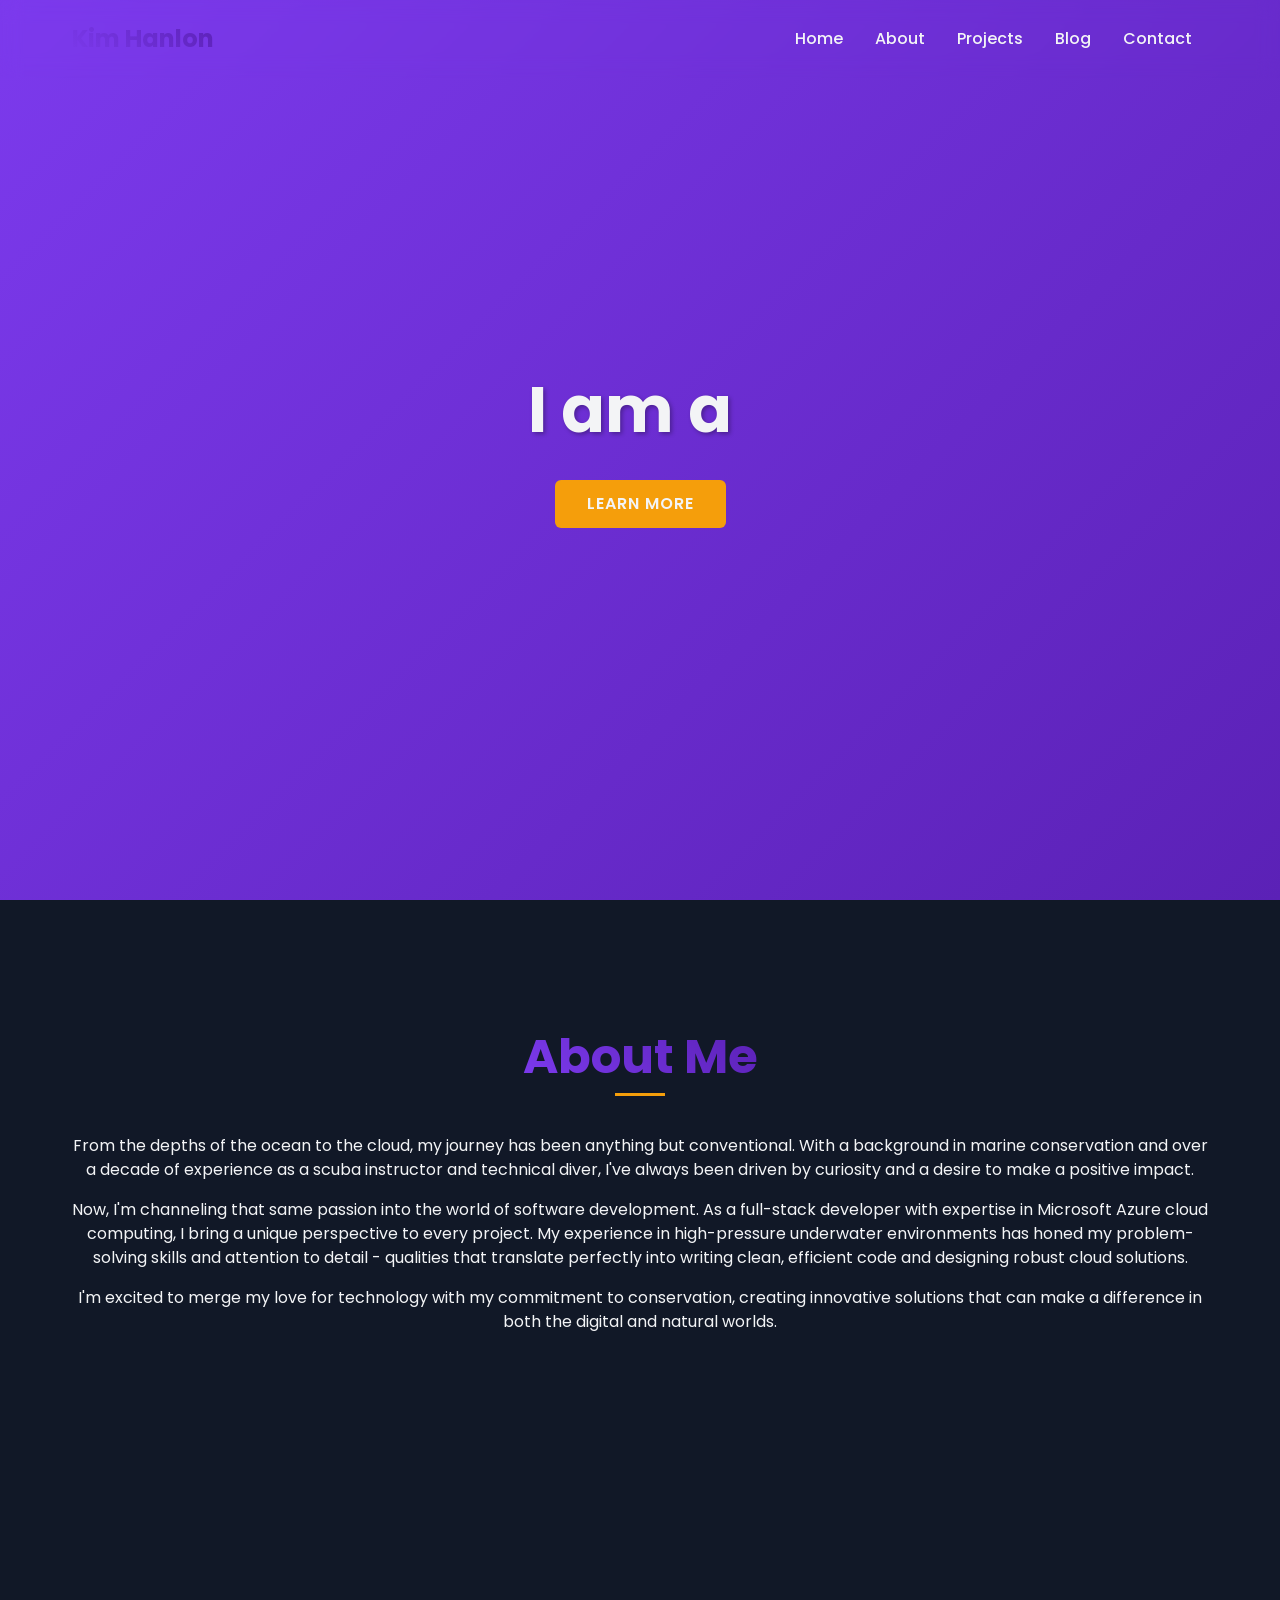
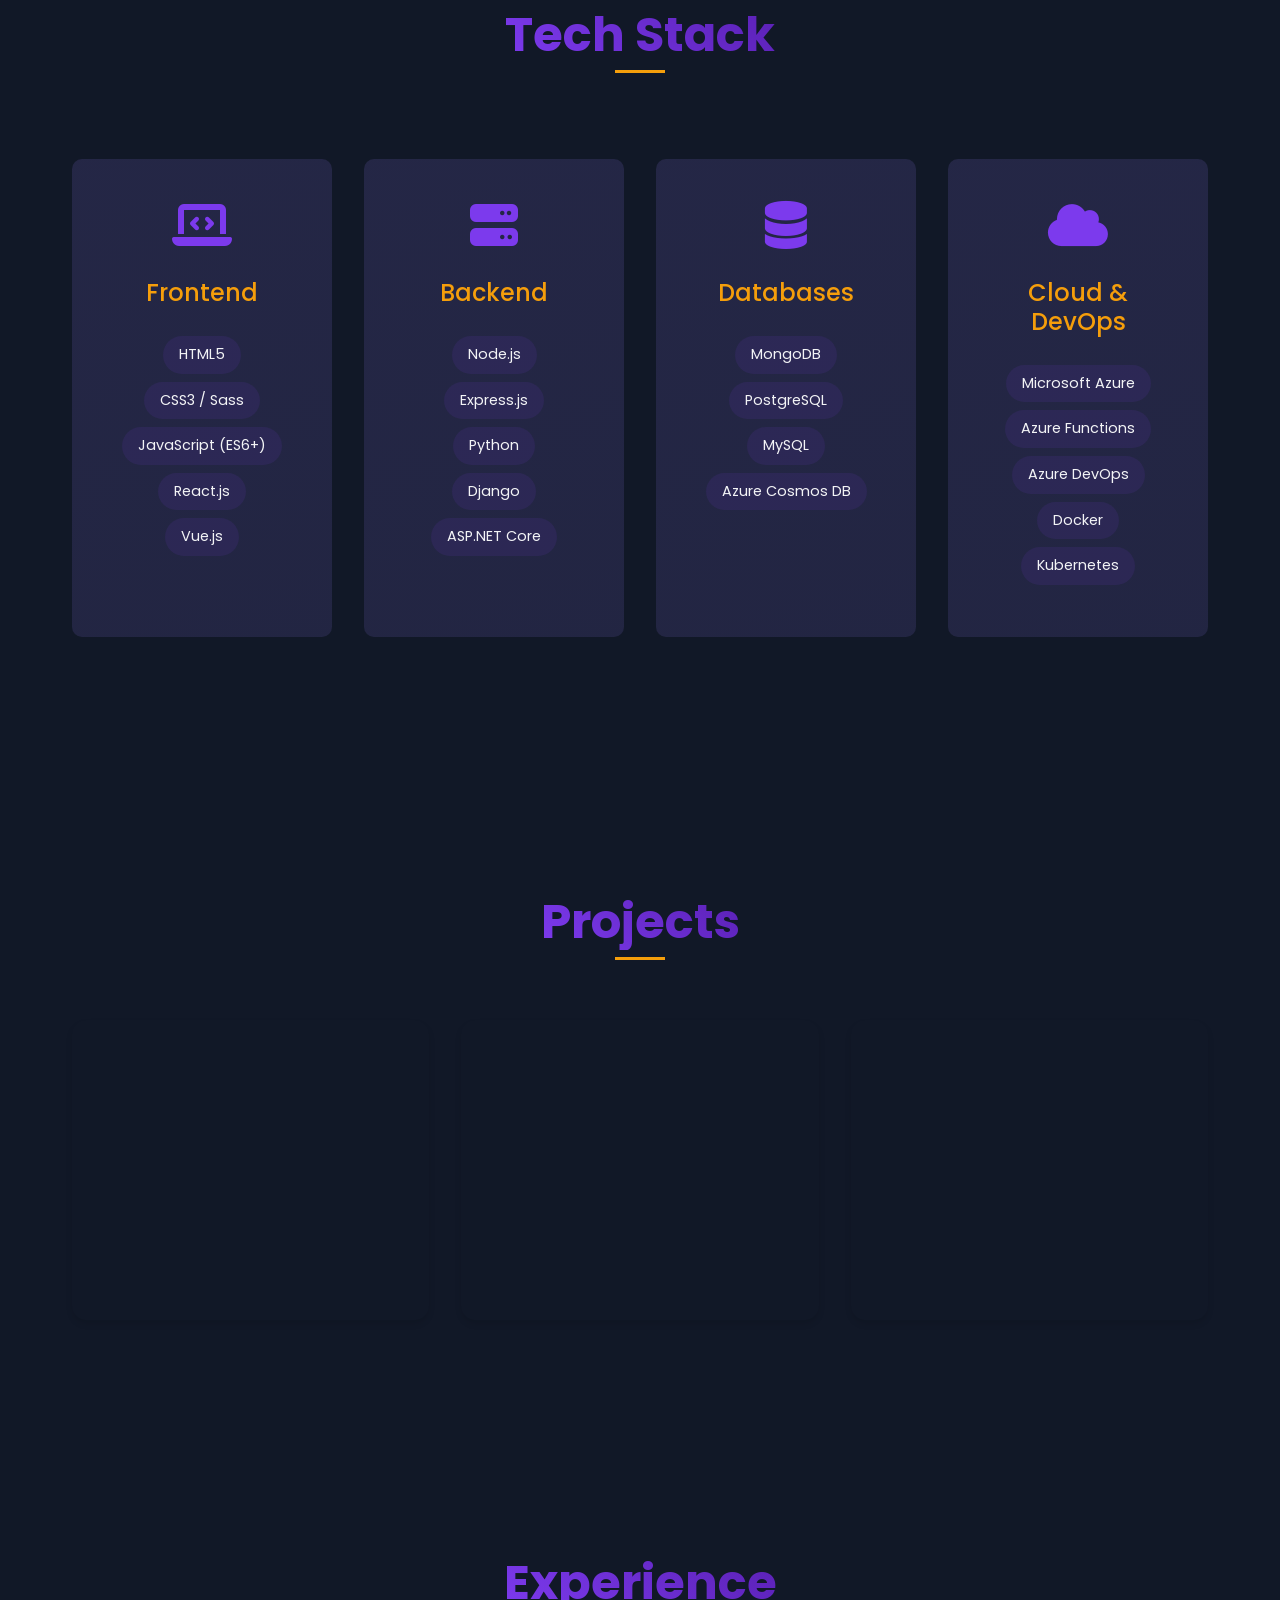
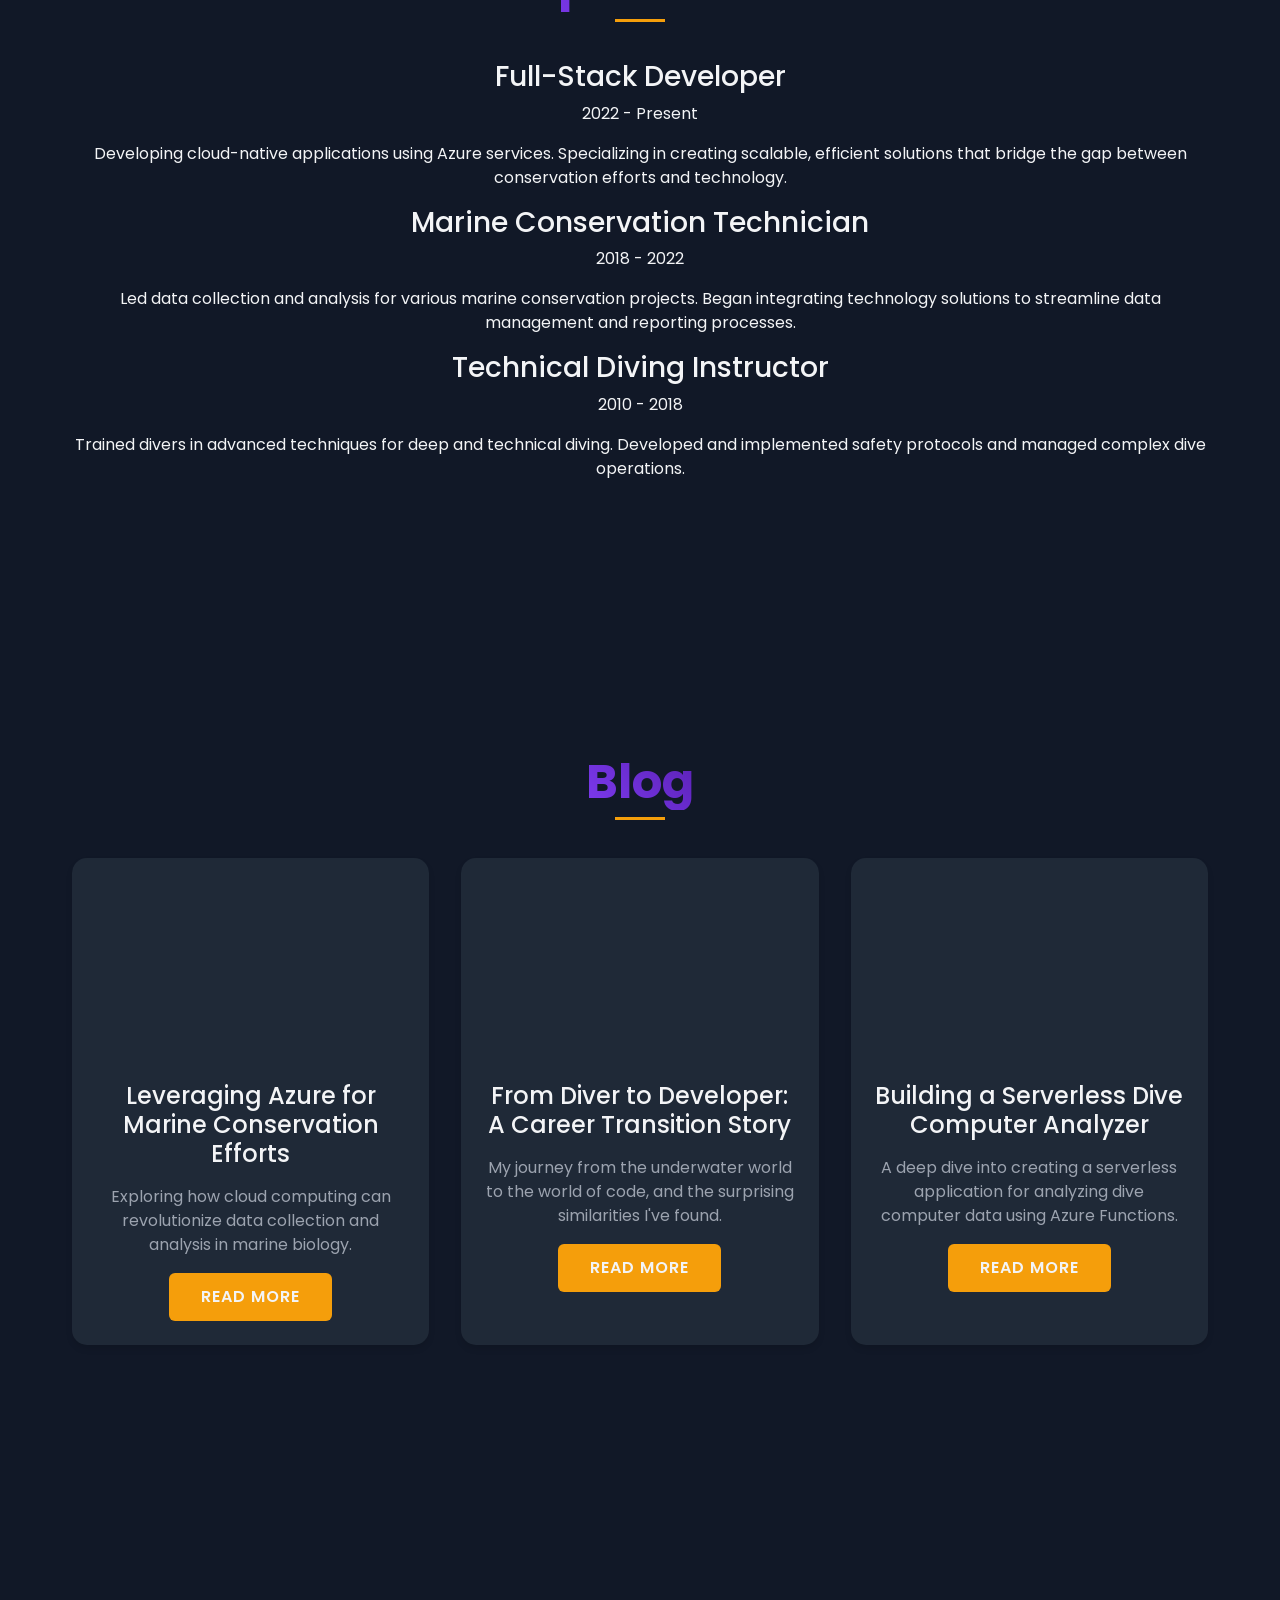
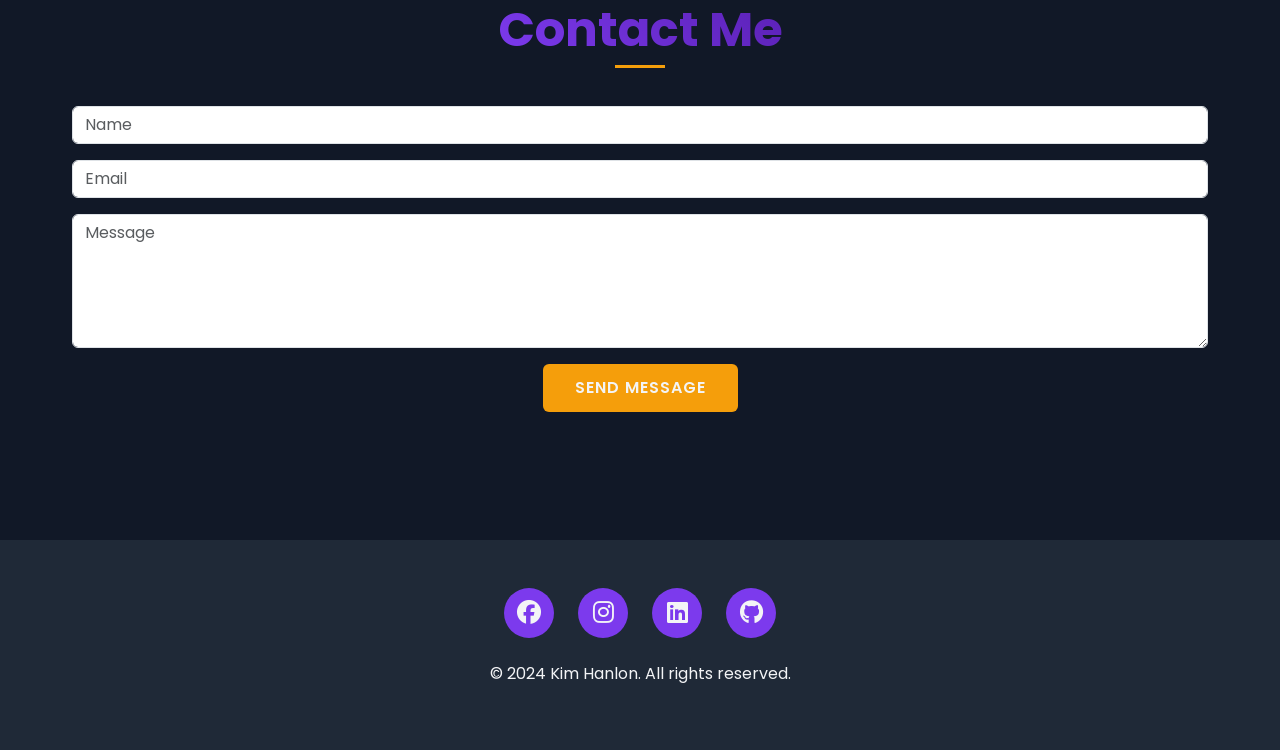
==== index.html @ 87f90a59 "Update meta tags for SEO" ====
<!DOCTYPE html>
<html lang="en">

<head>
  <meta charset="UTF-8">
  <meta name="viewport" content="width=device-width, initial-scale=1.0">
  <meta http-equiv="X-UA-Compatible" content="IE=edge">
  <meta name="description" content="Portfolio website showcasing Kim Hanlon's projects and articles">
  <meta name="keywords"
    content="portfolio, projects, scuba instructor, new ross, wexford, web design, articles, software developer, Ireland, Kim Hanlon">
  <title>Kim Hanlon - Portfolio</title>
  <link href="https://fonts.googleapis.com/css2?family=Poppins:wght@400;500;600;700&display=swap" rel="stylesheet">
  <link href="https://cdn.jsdelivr.net/npm/bootstrap@5.3.0-alpha1/dist/css/bootstrap.min.css" rel="stylesheet">
  <link rel="stylesheet" href="https://cdnjs.cloudflare.com/ajax/libs/font-awesome/6.1.1/css/all.min.css">
  <link rel="stylesheet" href="assets/css/style.css">
</head>

<body>
  <nav class="navbar navbar-expand-lg navbar-dark fixed-top">
    <div class="container">
      <a class="navbar-brand" href="#">Kim Hanlon</a>
      <button class="navbar-toggler" type="button" data-bs-toggle="collapse" data-bs-target="#navbarNav"
        aria-controls="navbarNav" aria-expanded="false" aria-label="Toggle navigation">
        <span class="navbar-toggler-icon"></span>
      </button>
      <div class="collapse navbar-collapse" id="navbarNav">
        <ul class="navbar-nav ms-auto">
          <li class="nav-item"><a class="nav-link" href="#home">Home</a></li>
          <li class="nav-item"><a class="nav-link" href="#about">About</a></li>
          <li class="nav-item"><a class="nav-link" href="#projects">Projects</a></li>
          <li class="nav-item"><a class="nav-link" href="#blog">Blog</a></li>
          <li class="nav-item"><a class="nav-link" href="#contact">Contact</a></li>
        </ul>
      </div>
    </div>
  </nav>

  <section id="home" class="hero">
    <div class="container">
      <h1>I am a <span id="rotating-text"></span></h1>
      <a href="#about" class="btn btn-primary">Learn More</a>
    </div>
  </section>

  <section id="about" class="section">
    <div class="container">
      <h2>About Me</h2>
      <p>From the depths of the ocean to the cloud, my journey has been anything but conventional. With a background in
        marine conservation and over a decade of experience as a scuba instructor and technical diver, I've always been
        driven by curiosity and a desire to make a positive impact.</p>
      <p>Now, I'm channeling that same passion into the world of software development. As a full-stack developer with
        expertise in Microsoft Azure cloud computing, I bring a unique perspective to every project. My experience in
        high-pressure underwater environments has honed my problem-solving skills and attention to detail - qualities
        that translate perfectly into writing clean, efficient code and designing robust cloud solutions.</p>
      <p>I'm excited to merge my love for technology with my commitment to conservation, creating innovative solutions
        that can make a difference in both the digital and natural worlds.</p>
    </div>
  </section>

  <section id="skills" class="section">
    <div class="container">
      <h2>Tech Stack</h2>
      <div class="skills-container">
        <div class="skill-category">
          <div class="skill-icon"><i class="fas fa-laptop-code"></i></div>
          <h3>Frontend</h3>
          <ul class="skill-list">
            <li><span class="skill-tag">HTML5</span></li>
            <li><span class="skill-tag">CSS3 / Sass</span></li>
            <li><span class="skill-tag">JavaScript (ES6+)</span></li>
            <li><span class="skill-tag">React.js</span></li>
            <li><span class="skill-tag">Vue.js</span></li>
          </ul>
        </div>
        <div class="skill-category">
          <div class="skill-icon"><i class="fas fa-server"></i></div>
          <h3>Backend</h3>
          <ul class="skill-list">
            <li><span class="skill-tag">Node.js</span></li>
            <li><span class="skill-tag">Express.js</span></li>
            <li><span class="skill-tag">Python</span></li>
            <li><span class="skill-tag">Django</span></li>
            <li><span class="skill-tag">ASP.NET Core</span></li>
          </ul>
        </div>
        <div class="skill-category">
          <div class="skill-icon"><i class="fas fa-database"></i></div>
          <h3>Databases</h3>
          <ul class="skill-list">
            <li><span class="skill-tag">MongoDB</span></li>
            <li><span class="skill-tag">PostgreSQL</span></li>
            <li><span class="skill-tag">MySQL</span></li>
            <li><span class="skill-tag">Azure Cosmos DB</span></li>
          </ul>
        </div>
        <div class="skill-category">
          <div class="skill-icon"><i class="fas fa-cloud"></i></div>
          <h3>Cloud & DevOps</h3>
          <ul class="skill-list">
            <li><span class="skill-tag">Microsoft Azure</span></li>
            <li><span class="skill-tag">Azure Functions</span></li>
            <li><span class="skill-tag">Azure DevOps</span></li>
            <li><span class="skill-tag">Docker</span></li>
            <li><span class="skill-tag">Kubernetes</span></li>
          </ul>
        </div>
      </div>
    </div>
  </section>

  <section id="projects" class="section">
    <div class="container">
      <h2>Projects</h2>
      <div class="project-grid">
        <div class="project-card">
          <div class="project-image" style="background-image: url('marine-data-tracker.jpg');">
            <div class="project-overlay">
              <h3>Marine Data Tracker</h3>
              <p>A full-stack application for tracking marine biodiversity data, built with React, Node.js, and Azure
                services.</p>
              <a href="#" class="btn btn-primary">Learn More</a>
            </div>
          </div>
        </div>
        <div class="project-card">
          <div class="project-image" style="background-image: url('dive-log-app.jpg');">
            <div class="project-overlay">
              <h3>Cloud-Based Dive Log</h3>
              <p>A mobile-responsive web app for divers to log and analyze their dives, using Vue.js and Azure
                Functions.</p>
              <a href="#" class="btn btn-primary">Learn More</a>
            </div>
          </div>
        </div>
        <div class="project-card">
          <div class="project-image" style="background-image: url('conservation-platform.jpg');">
            <div class="project-overlay">
              <h3>Conservation Crowdfunding Platform</h3>
              <p>A secure platform for funding marine conservation projects, built with ASP.NET Core and Azure Cosmos
                DB.</p>
              <a href="#" class="btn btn-primary">Learn More</a>
            </div>
          </div>
        </div>
      </div>
    </div>
  </section>
  <section id="experience" class="section">
    <div class="container">
      <h2>Experience</h2>
      <div class="timeline">
        <div class="timeline-item">
          <div class="timeline-content">
            <h3>Full-Stack Developer</h3>
            <p class="date">2022 - Present</p>
            <p>Developing cloud-native applications using Azure services. Specializing in creating scalable, efficient
              solutions that bridge the gap between conservation efforts and technology.</p>
          </div>
        </div>
        <div class="timeline-item">
          <div class="timeline-content">
            <h3>Marine Conservation Technician</h3>
            <p class="date">2018 - 2022</p>
            <p>Led data collection and analysis for various marine conservation projects. Began integrating technology
              solutions to streamline data management and reporting processes.</p>
          </div>
        </div>
        <div class="timeline-item">
          <div class="timeline-content">
            <h3>Technical Diving Instructor</h3>
            <p class="date">2010 - 2018</p>
            <p>Trained divers in advanced techniques for deep and technical diving. Developed and implemented safety
              protocols and managed complex dive operations.</p>
          </div>
        </div>
      </div>
    </div>
  </section>

  <section id="blog" class="section">
    <div class="container">
      <h2>Blog</h2>
      <div class="blog-grid">
        <div class="blog-card">
          <div class="blog-image" style="background-image: url('azure-for-conservation.jpg');"></div>
          <div class="blog-content">
            <h3>Leveraging Azure for Marine Conservation Efforts</h3>
            <p>Exploring how cloud computing can revolutionize data collection and analysis in marine biology.</p>
            <a href="#" class="btn btn-primary">Read More</a>
          </div>
        </div>
        <div class="blog-card">
          <div class="blog-image" style="background-image: url('from-diver-to-developer.jpg');"></div>
          <div class="blog-content">
            <h3>From Diver to Developer: A Career Transition Story</h3>
            <p>My journey from the underwater world to the world of code, and the surprising similarities I've found.
            </p>
            <a href="#" class="btn btn-primary">Read More</a>
          </div>
        </div>
        <div class="blog-card">
          <div class="blog-image" style="background-image: url('serverless-dive-computers.jpg');"></div>
          <div class="blog-content">
            <h3>Building a Serverless Dive Computer Analyzer</h3>
            <p>A deep dive into creating a serverless application for analyzing dive computer data using Azure
              Functions.</p>
            <a href="#" class="btn btn-primary">Read More</a>
          </div>
        </div>
      </div>
    </div>
  </section>

  <section id="contact" class="section">
    <div class="container">
      <h2>Contact Me</h2>
      <form>
        <div class="mb-3">
          <input type="text" class="form-control" placeholder="Name" required>
        </div>
        <div class="mb-3">
          <input type="email" class="form-control" placeholder="Email" required>
        </div>
        <div class="mb-3">
          <textarea class="form-control" rows="5" placeholder="Message" required></textarea>
        </div>
        <button type="submit" class="btn btn-primary">Send Message</button>
      </form>
    </div>
  </section>

  <footer>
    <div class="container">
      <div class="social-icons">
        <a href="https://www.facebook.com/blogdivein/" class="social-icon"><i class="fab fa-facebook"></i></a>
        <a href="https://www.instagram.com/kimatronzyborg" class="social-icon"><i class="fab fa-instagram"></i></a>
        <a href="https://www.linkedin.com/in/kimhanlon291354" class="social-icon"><i class="fab fa-linkedin"></i></a>
        <a href="https://github.com/kimatron" class="social-icon"><i class="fab fa-github"></i></a>
      </div>
      <p>&copy; 2024 Kim Hanlon. All rights reserved.</p>
    </div>
  </footer>

  <script src="https://cdn.jsdelivr.net/npm/bootstrap@5.3.0-alpha1/dist/js/bootstrap.bundle.min.js"></script>
  <script src="assets/js/main.js"></script>
</body>

</html>
---- assets/css/style.css ----
:root {
  --primary-color: #7c3aed;
  --secondary-color: #5b21b6;
  --accent-color: #f59e0b;
  --background-color: #111827;
  --text-color: #f3f4f6;
  --navbar-bg: rgba(17, 24, 39, 0.9);
}

body {
  font-family: 'Poppins', sans-serif;
  background-color: var(--background-color);
  color: var(--text-color);
}

.container {
  max-width: 1200px;
  margin: 0 auto;
  padding: 0 2rem;
}

/* Improved Navbar */
.navbar {
  background-color: var(--navbar-bg);
  backdrop-filter: blur(10px);
  padding: 1rem 0;
  transition: all 0.3s ease;
}

.navbar-brand {
  font-size: 1.5rem;
  font-weight: 700;
  background: linear-gradient(45deg, var(--primary-color), var(--secondary-color));
  -webkit-background-clip: text;
  -webkit-text-fill-color: transparent;
  transition: transform 0.3s ease;
}

.navbar-brand:hover {
  transform: scale(1.05);
}

.nav-link {
  position: relative;
  color: var(--text-color) !important;
  font-weight: 500;
  margin: 0 0.5rem;
  transition: color 0.3s ease;
}

.nav-link::after {
  content: '';
  position: absolute;
  width: 0;
  height: 2px;
  bottom: -5px;
  left: 0;
  background-color: var(--primary-color);
  transition: width 0.3s ease;
}

.nav-link:hover::after {
  width: 100%;
}

.nav-link:hover {
  color: var(--primary-color) !important;
}

/* Hero Section */
.hero {
  height: 100vh;
  display: flex;
  align-items: center;
  justify-content: center;
  text-align: center;
  background: linear-gradient(135deg, var(--primary-color), var(--secondary-color));
  position: relative;
  overflow: hidden;
}

.hero::before {
  content: '';
  position: absolute;
  top: 0;
  left: 0;
  right: 0;
  bottom: 0;
  background: url('path/to/texture.png');
  opacity: 0.1;
  animation: backgroundScroll 20s linear infinite;
}

@keyframes backgroundScroll {
  from {
    background-position: 0 0;
  }

  to {
    background-position: 100% 100%;
  }
}

.hero h1 {
  font-size: 4rem;
  font-weight: 700;
  margin-bottom: 2rem;
  color: var(--text-color);
  text-shadow: 2px 2px 4px rgba(0, 0, 0, 0.3);
}

#rotating-text {
  font-weight: 700;
  background: linear-gradient(45deg, var(--accent-color), #4ecdc4);
  -webkit-background-clip: text;
  -webkit-text-fill-color: transparent;
  padding: 0 10px;
  position: relative;
}

/* Sections */
.section {
  padding: 8rem 0;
  text-align: center;
}

h2 {
  font-size: 3rem;
  font-weight: 700;
  margin-bottom: 3rem;
  background: linear-gradient(45deg, var(--primary-color), var(--secondary-color));
  -webkit-background-clip: text;
  -webkit-text-fill-color: transparent;
  position: relative;
  display: inline-block;
}

h2::after {
  content: '';
  position: absolute;
  left: 50%;
  bottom: -10px;
  width: 50px;
  height: 3px;
  background-color: var(--accent-color);
  transform: translateX(-50%);
  transition: width 0.3s ease;
}

h2:hover::after {
  width: 100px;
}

.skills-container {
  display: grid;
  grid-template-columns: repeat(auto-fit, minmax(250px, 1fr));
  gap: 2rem;
  margin-top: 3rem;
}

.skill-category {
  background-color: rgba(31, 41, 55, 0.8);
  border-radius: 10px;
  padding: 2rem;
  text-align: center;
  transition: transform 0.3s ease, box-shadow 0.3s ease;
  position: relative;
  overflow: hidden;
}

.skill-category::before {
  content: '';
  position: absolute;
  top: -50%;
  left: -50%;
  width: 200%;
  height: 200%;
  background: linear-gradient(to bottom right,
      rgba(124, 58, 237, 0.1),
      rgba(91, 33, 182, 0.1));
  transform: rotate(45deg);
  z-index: 0;
}

.skill-category:hover {
  transform: translateY(-10px);
  box-shadow: 0 10px 20px rgba(0, 0, 0, 0.2);
}

.skill-icon {
  font-size: 3rem;
  margin-bottom: 1rem;
  color: var(--primary-color);
  position: relative;
  z-index: 1;
}

.skill-category h3 {
  font-size: 1.5rem;
  margin-bottom: 1.5rem;
  color: var(--accent-color);
  position: relative;
  z-index: 1;
}

.skill-list {
  list-style-type: none;
  padding: 0;
  position: relative;
  z-index: 1;
}

.skill-tag {
  display: inline-block;
  background-color: rgba(124, 58, 237, 0.1);
  color: var(--text-color);
  padding: 0.5rem 1rem;
  border-radius: 20px;
  margin: 0.25rem;
  font-size: 0.9rem;
  transition: background-color 0.3s ease, transform 0.3s ease;
}

.skill-tag:hover {
  background-color: rgba(124, 58, 237, 0.3);
  transform: scale(1.05);
}

@media (max-width: 768px) {
  .skills-container {
    grid-template-columns: 1fr;
  }
}

/* Project Grid */
.project-grid {
  display: grid;
  grid-template-columns: repeat(auto-fit, minmax(300px, 1fr));
  gap: 2rem;
}

.project-card {
  position: relative;
  border-radius: 15px;
  overflow: hidden;
  box-shadow: 0 4px 6px rgba(0, 0, 0, 0.1);
  transition: all 0.3s ease;
}

.project-card:hover {
  transform: translateY(-10px);
  box-shadow: 0 10px 20px rgba(0, 0, 0, 0.2);
}

.project-image {
  height: 300px;
  background-size: cover;
  background-position: center;
  transition: transform 0.3s ease;
}

.project-card:hover .project-image {
  transform: scale(1.1);
}

.project-overlay {
  position: absolute;
  top: 0;
  left: 0;
  right: 0;
  bottom: 0;
  background: rgba(0, 0, 0, 0.8);
  display: flex;
  flex-direction: column;
  justify-content: center;
  align-items: center;
  opacity: 0;
  transition: opacity 0.3s ease;
}

.project-card:hover .project-overlay {
  opacity: 1;
}

.project-overlay h3 {
  color: var(--text-color);
  font-size: 1.5rem;
  margin-bottom: 1rem;
}

.project-overlay p {
  color: var(--text-color);
  margin-bottom: 1rem;
}

/* Blog Grid */
.blog-grid {
  display: grid;
  grid-template-columns: repeat(auto-fit, minmax(300px, 1fr));
  gap: 2rem;
}

.blog-card {
  background-color: #1f2937;
  border-radius: 15px;
  overflow: hidden;
  transition: all 0.3s ease;
  box-shadow: 0 4px 6px rgba(0, 0, 0, 0.1);
}

.blog-card:hover {
  transform: translateY(-10px);
  box-shadow: 0 10px 20px rgba(0, 0, 0, 0.2);
}

.blog-image {
  height: 200px;
  background-size: cover;
  background-position: center;
  transition: transform 0.3s ease;
}

.blog-card:hover .blog-image {
  transform: scale(1.1);
}

.blog-content {
  padding: 1.5rem;
}

.blog-content h3 {
  font-size: 1.5rem;
  margin-bottom: 1rem;
}

.blog-content p {
  margin-bottom: 1rem;
  color: #9ca3af;
}

/* Button styles */
.btn-primary {
  background-color: var(--accent-color);
  color: var(--text-color);
  border: none;
  padding: 0.75rem 2rem;
  font-size: 1rem;
  font-weight: 600;
  text-transform: uppercase;
  letter-spacing: 1px;
  transition: all 0.3s ease;
  position: relative;
  overflow: hidden;
  z-index: 1;
}

.btn-primary::before {
  content: '';
  position: absolute;
  top: 0;
  left: 0;
  width: 0;
  height: 100%;
  background-color: var(--primary-color);
  transition: all 0.3s ease;
  z-index: -1;
}

.btn-primary:hover {
  color: var(--text-color);
}

.btn-primary:hover::before {
  width: 100%;
}


/* Footer */
footer {
  background-color: #1f2937;
  padding: 3rem 0;
  text-align: center;
}

.social-icons {
  margin-bottom: 1.5rem;
}

.social-icon {
  display: inline-block;
  width: 50px;
  height: 50px;
  line-height: 50px;
  font-size: 24px;
  color: var(--text-color);
  background-color: var(--primary-color);
  border-radius: 50%;
  margin: 0 10px;
  transition: all 0.3s ease;
}

.social-icon:hover {
  transform: translateY(-5px) rotate(360deg);
  background-color: var(--secondary-color);
  box-shadow: 0 5px 15px rgba(0, 0, 0, 0.3);
}

@media (max-width: 768px) {
  .hero h1 {
    font-size: 2.5rem;
  }

  h2 {
    font-size: 2.5rem;
  }
}
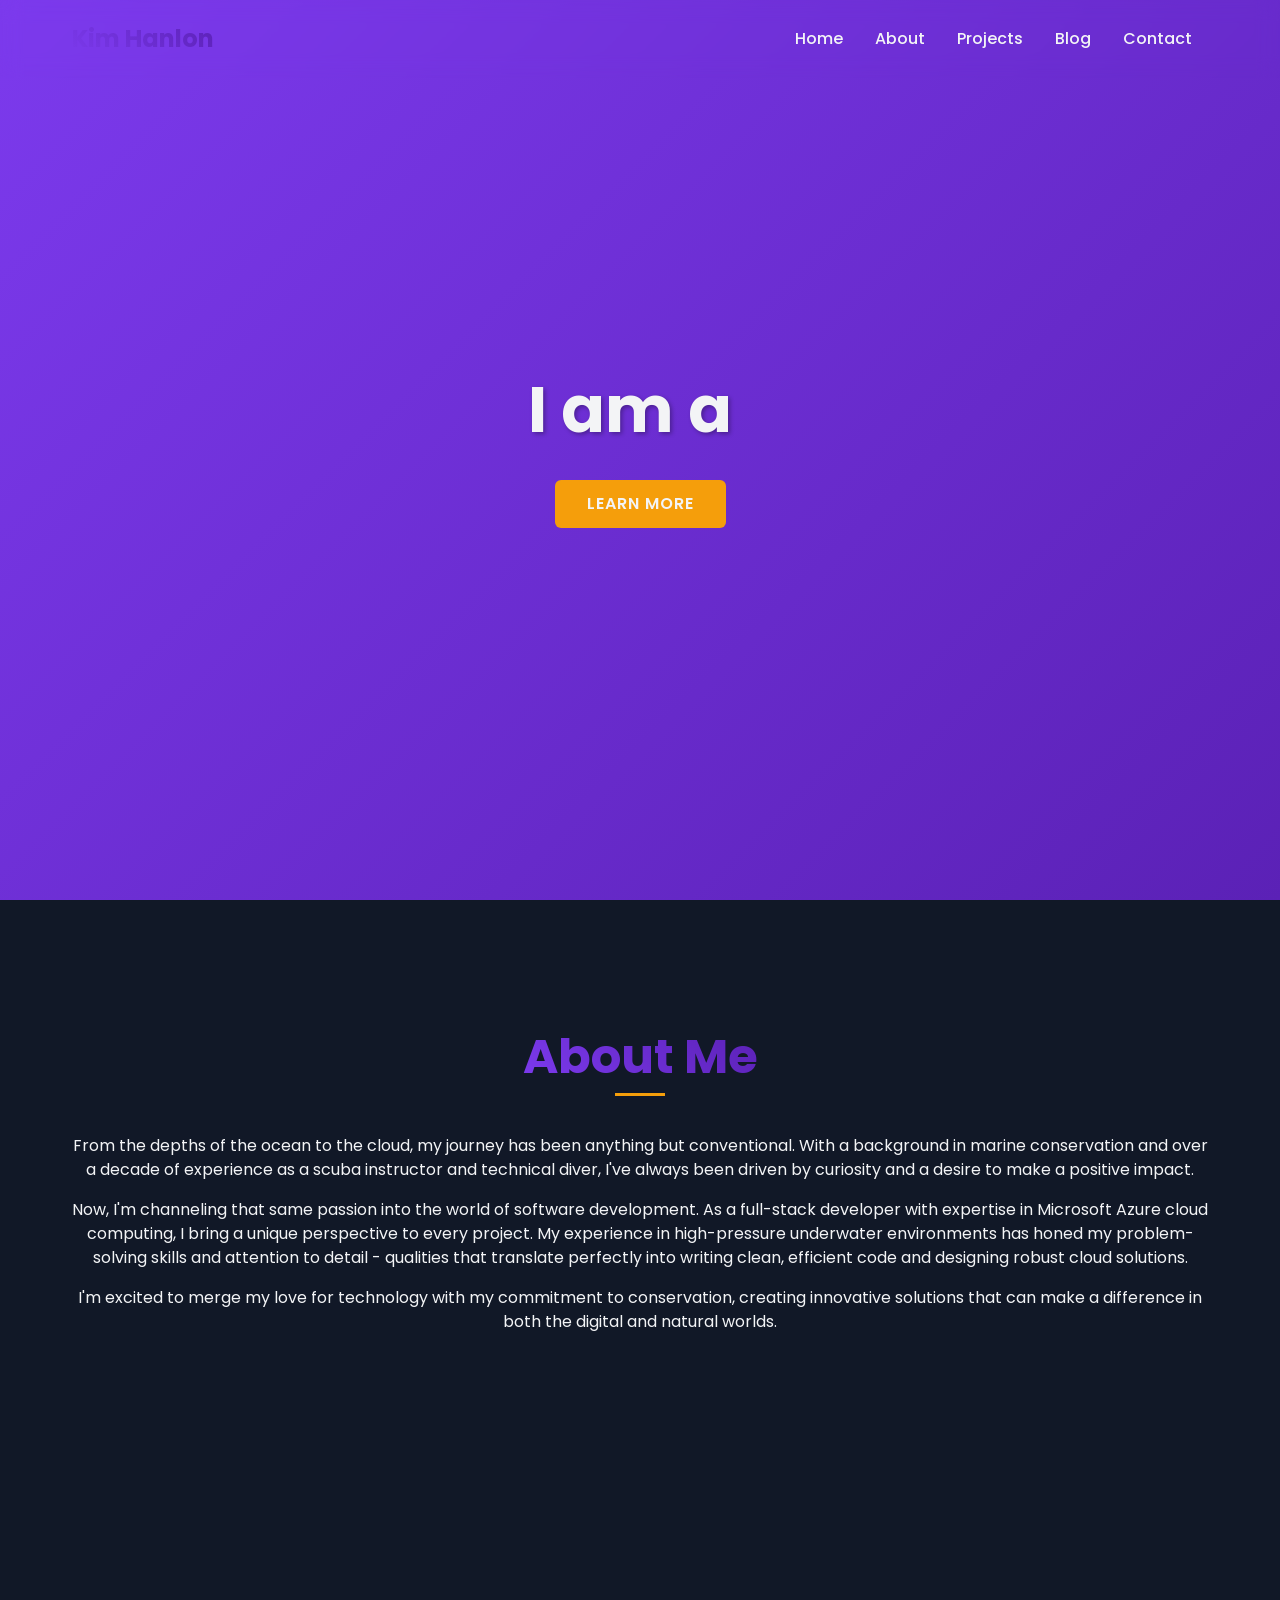
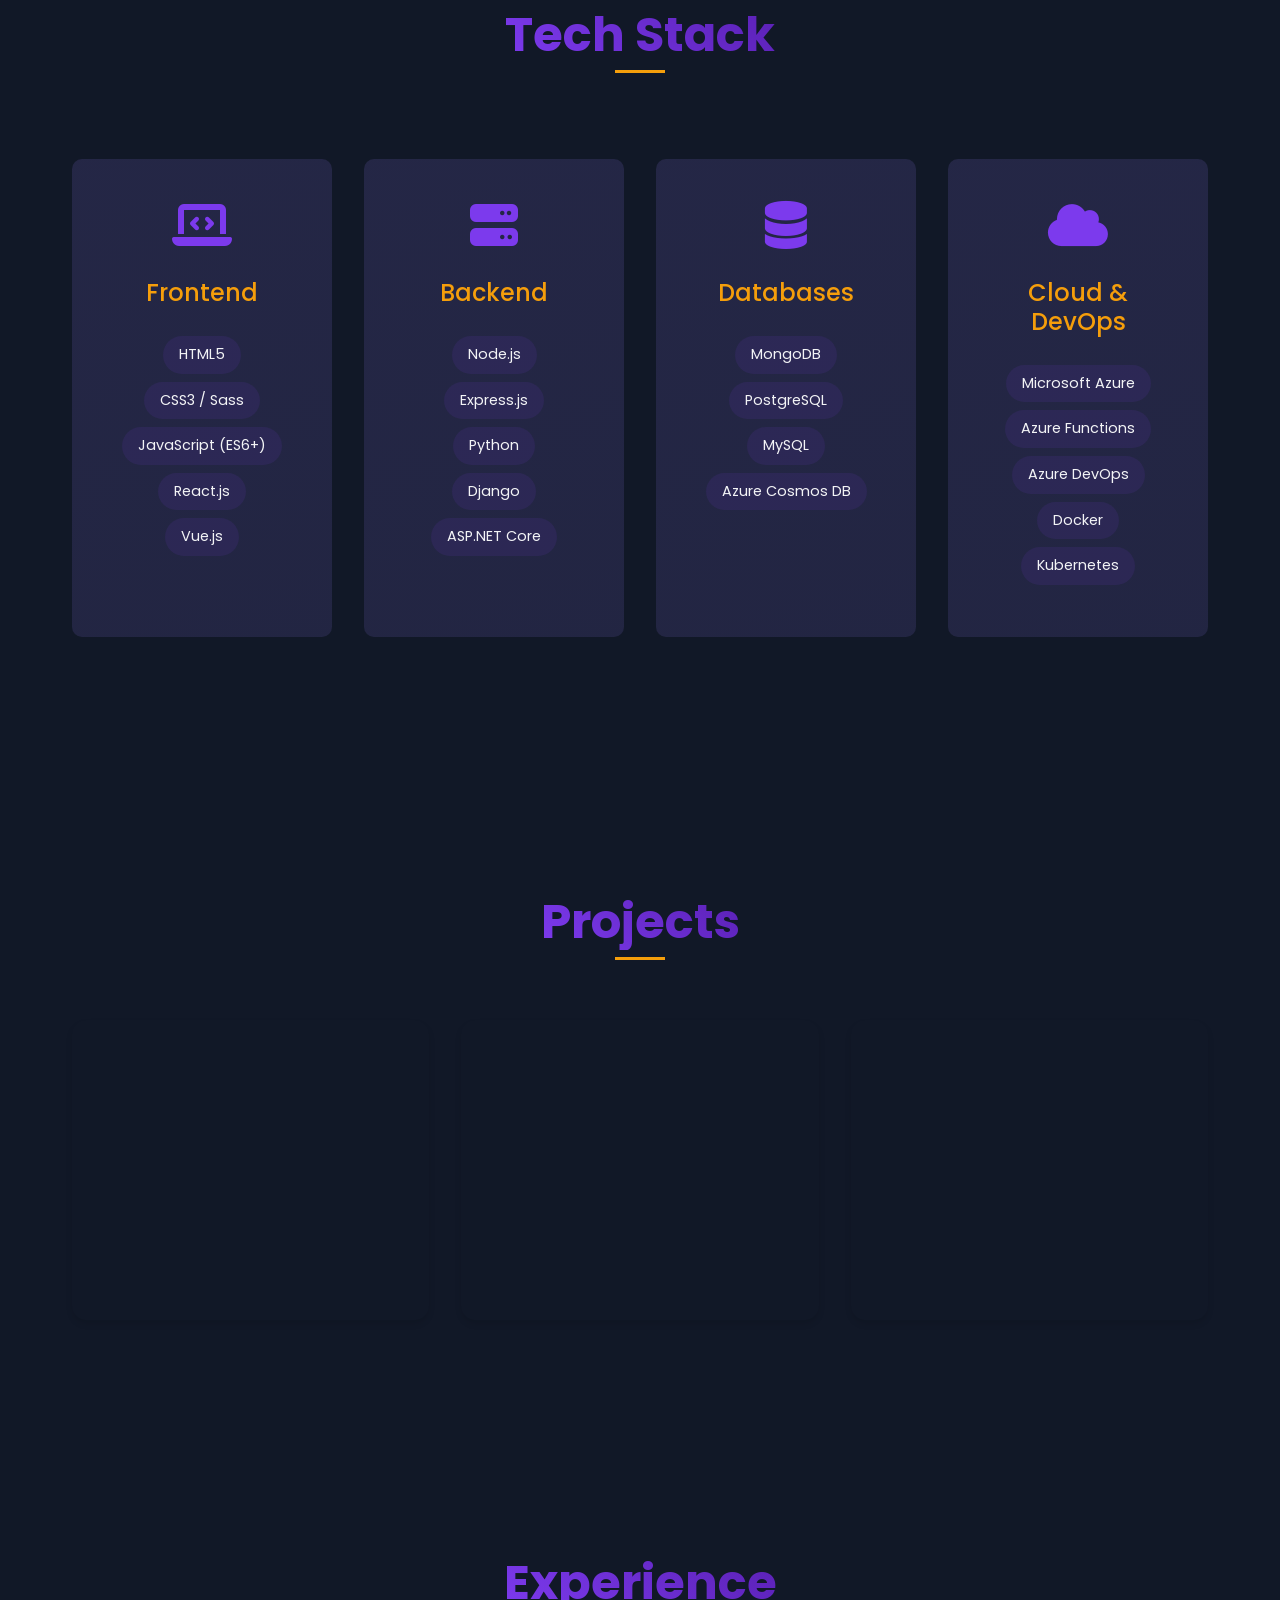
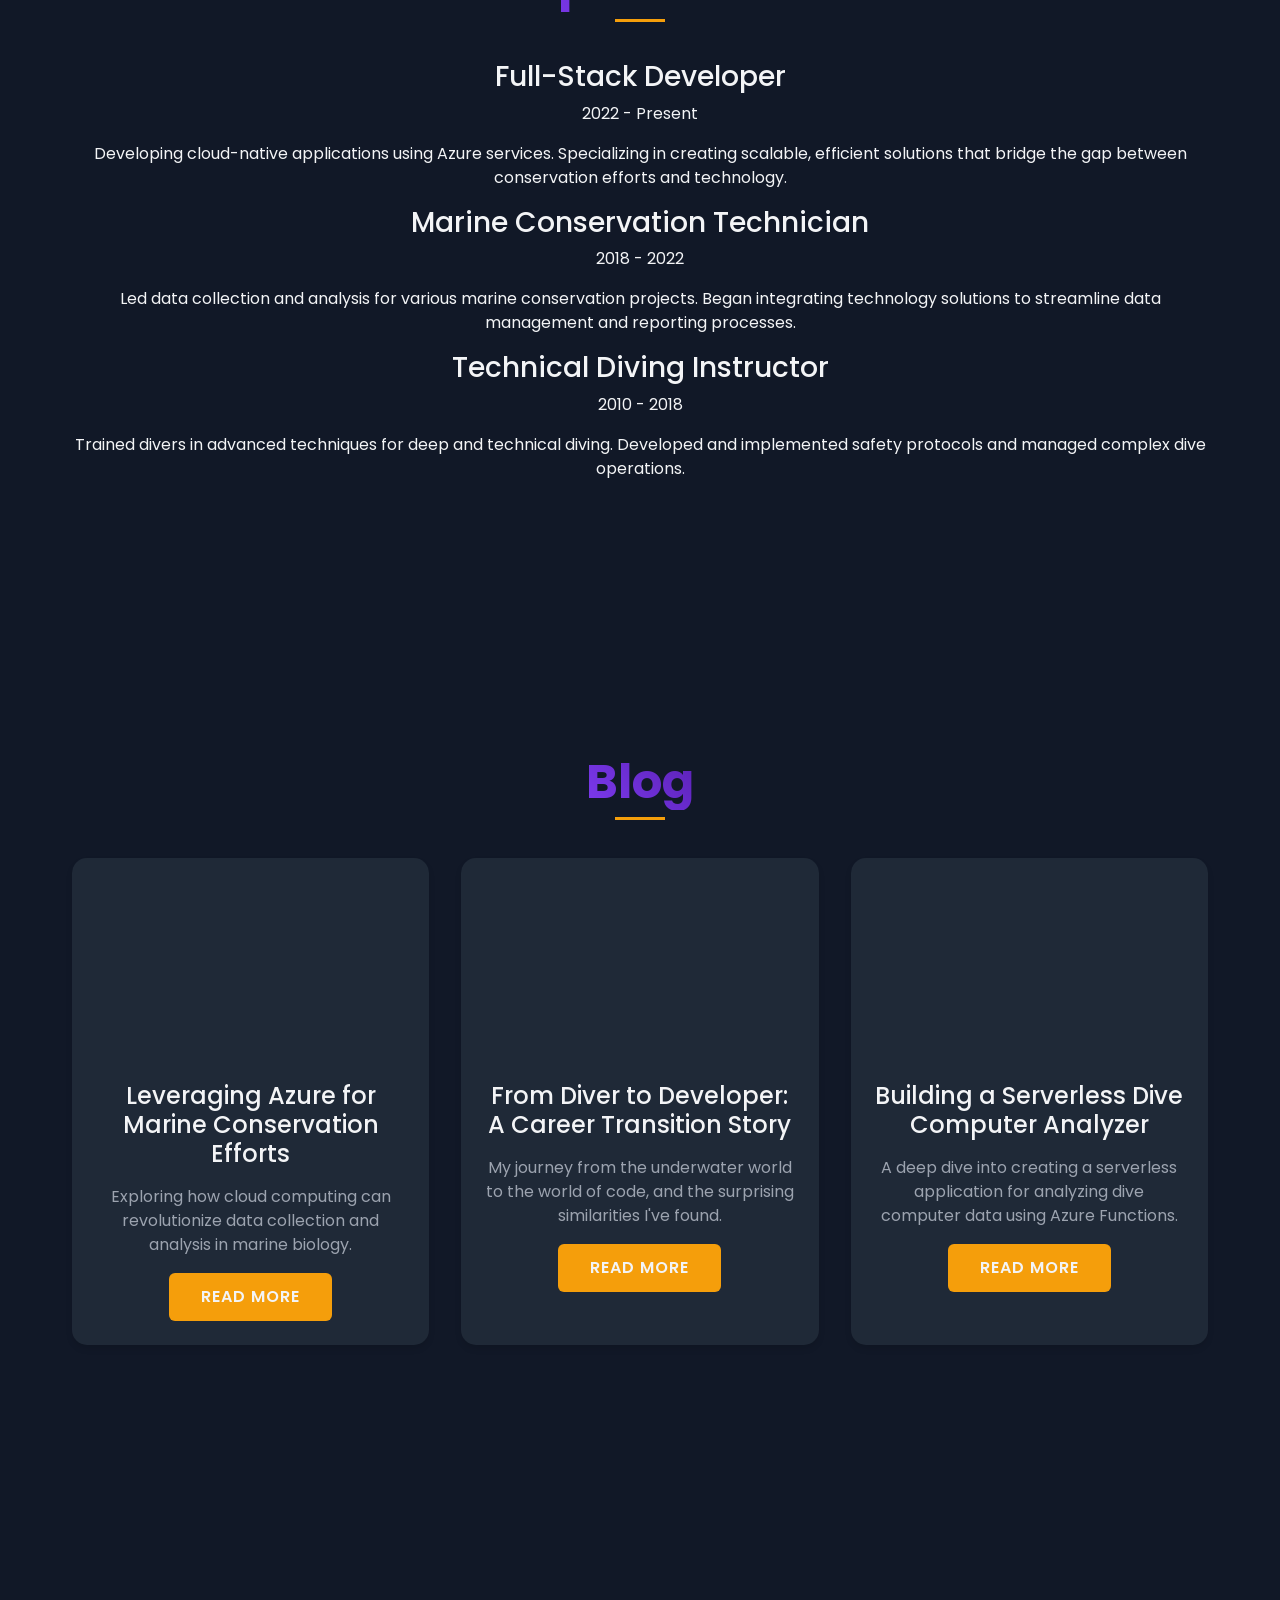
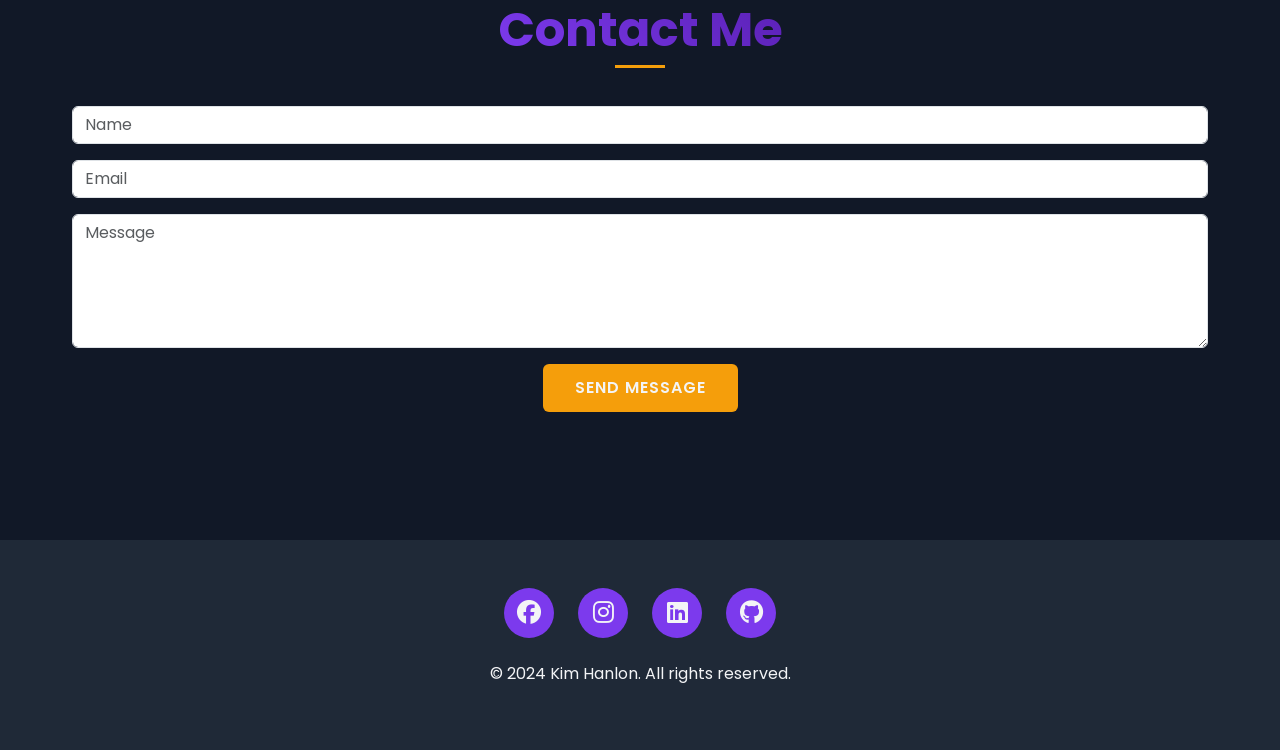
==== commit aa517d1b: "Add custom cursor to site :lipstick:" ====
--- a/index.html
+++ b/index.html
@@ -16,6 +16,7 @@
 </head>
 
 <body>
+  <div class="cursor"></div>
   <nav class="navbar navbar-expand-lg navbar-dark fixed-top">
     <div class="container">
       <a class="navbar-brand" href="#">Kim Hanlon</a>
--- a/assets/css/style.css
+++ b/assets/css/style.css
@@ -17,6 +17,24 @@
   max-width: 1200px;
   margin: 0 auto;
   padding: 0 2rem;
+}
+
+.cursor {
+  width: 20px;
+  height: 20px;
+  border: 2px solid var(--primary-color);
+  border-radius: 50%;
+  position: fixed;
+  pointer-events: none;
+  transform: translate(-50%, -50%);
+  transition: all 0.1s ease;
+  z-index: 9999;
+}
+
+.cursor-grow {
+  transform: translate(-50%, -50%) scale(2.5);
+  background-color: rgba(124, 58, 237, 0.2);
+  border: none;
 }
 
 /* Improved Navbar */
@@ -245,6 +263,8 @@
   overflow: hidden;
   box-shadow: 0 4px 6px rgba(0, 0, 0, 0.1);
   transition: all 0.3s ease;
+  height: 300px;
+  /* Set a fixed height */
 }
 
 .project-card:hover {
@@ -253,7 +273,7 @@
 }
 
 .project-image {
-  height: 300px;
+  height: 100%;
   background-size: cover;
   background-position: center;
   transition: transform 0.3s ease;
@@ -276,6 +296,9 @@
   align-items: center;
   opacity: 0;
   transition: opacity 0.3s ease;
+  padding: 20px;
+  overflow-y: auto;
+  /* Allow scrolling if content overflows */
 }
 
 .project-card:hover .project-overlay {
@@ -291,6 +314,7 @@
 .project-overlay p {
   color: var(--text-color);
   margin-bottom: 1rem;
+  font-size: 0.9rem;
 }
 
 /* Blog Grid */
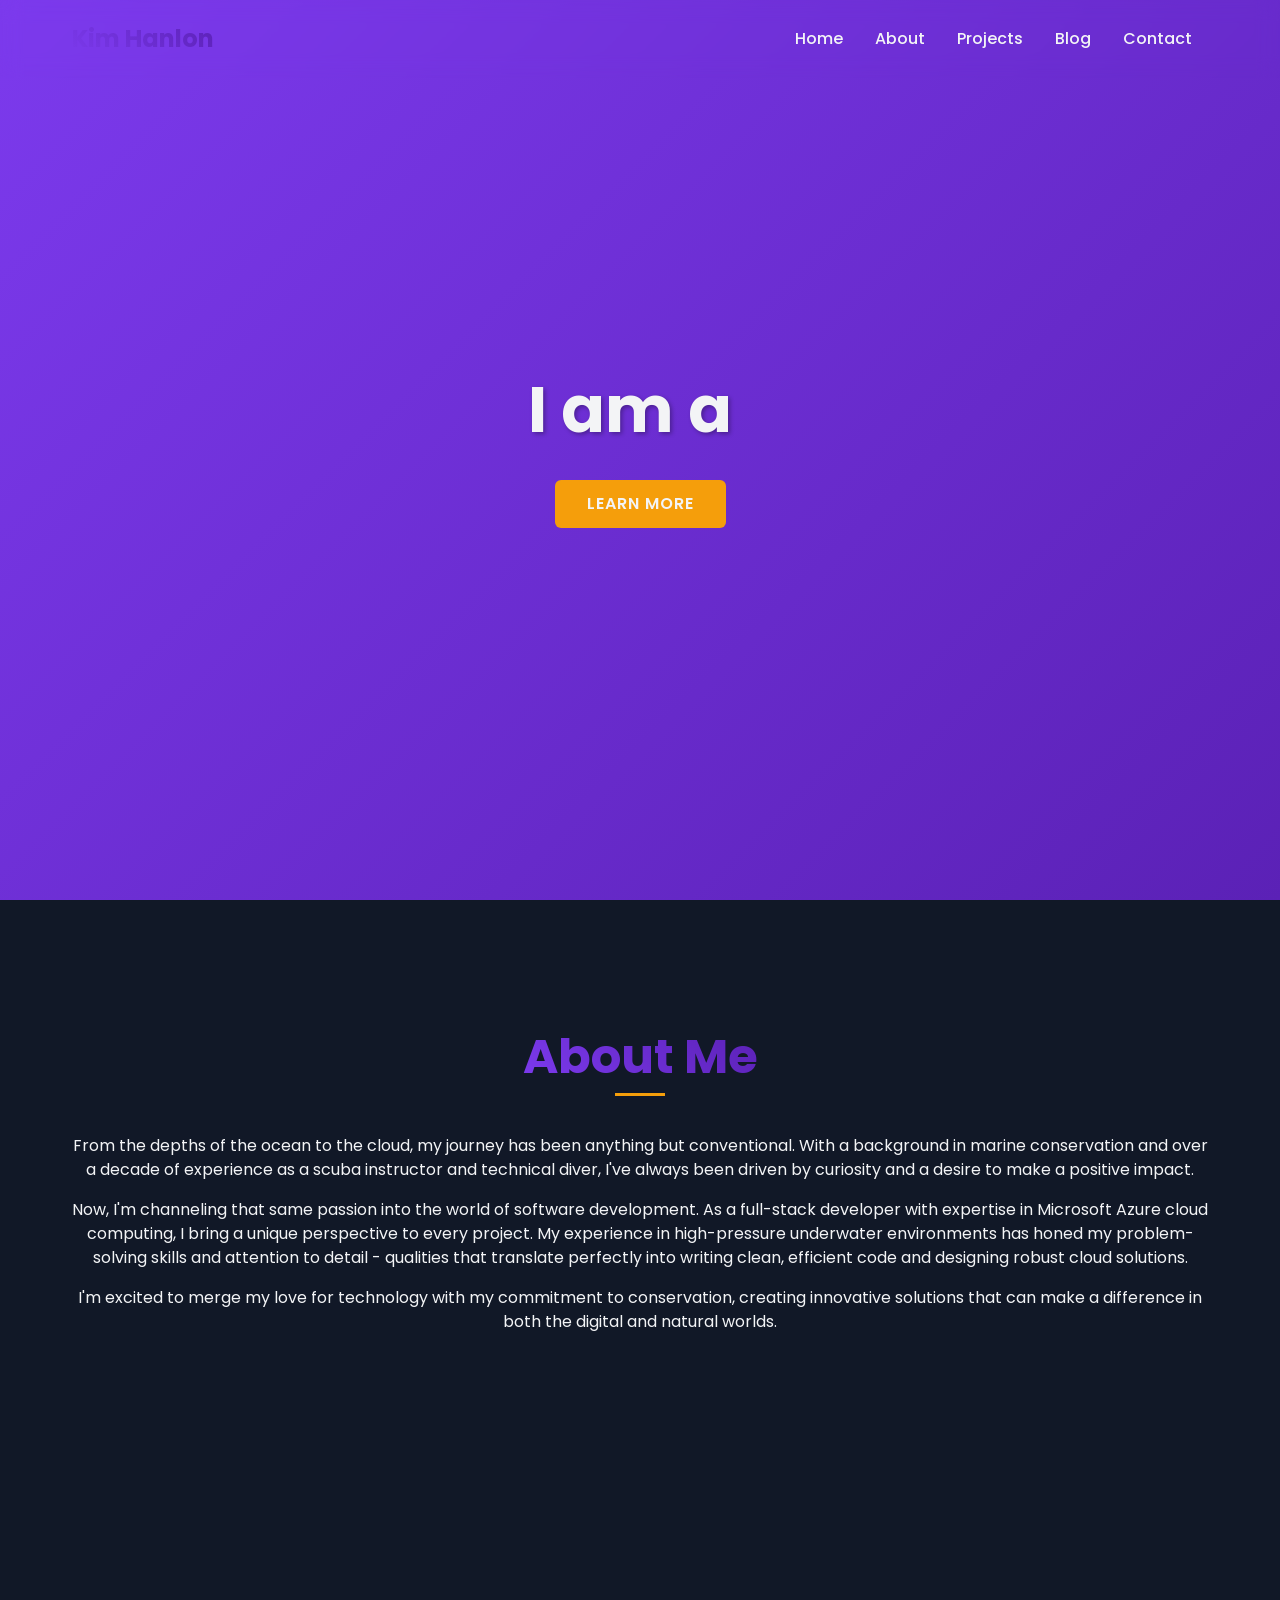
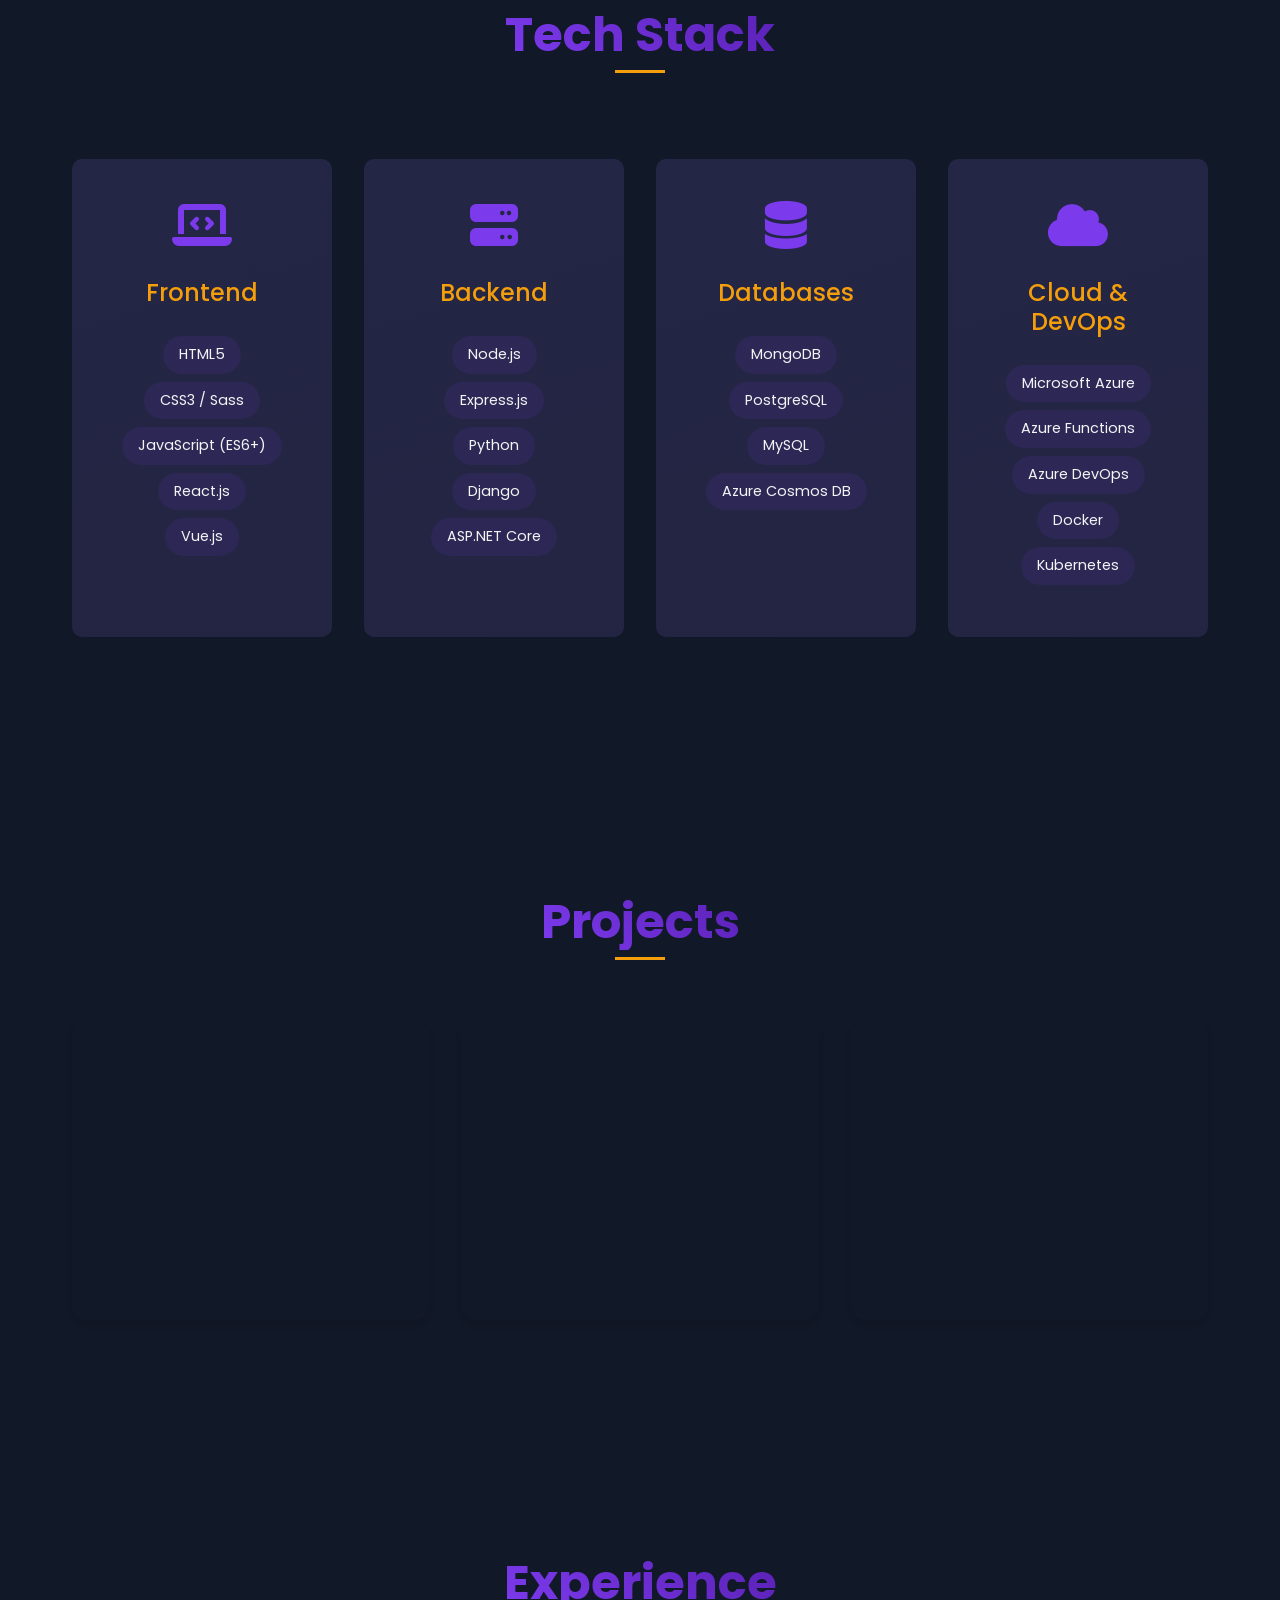
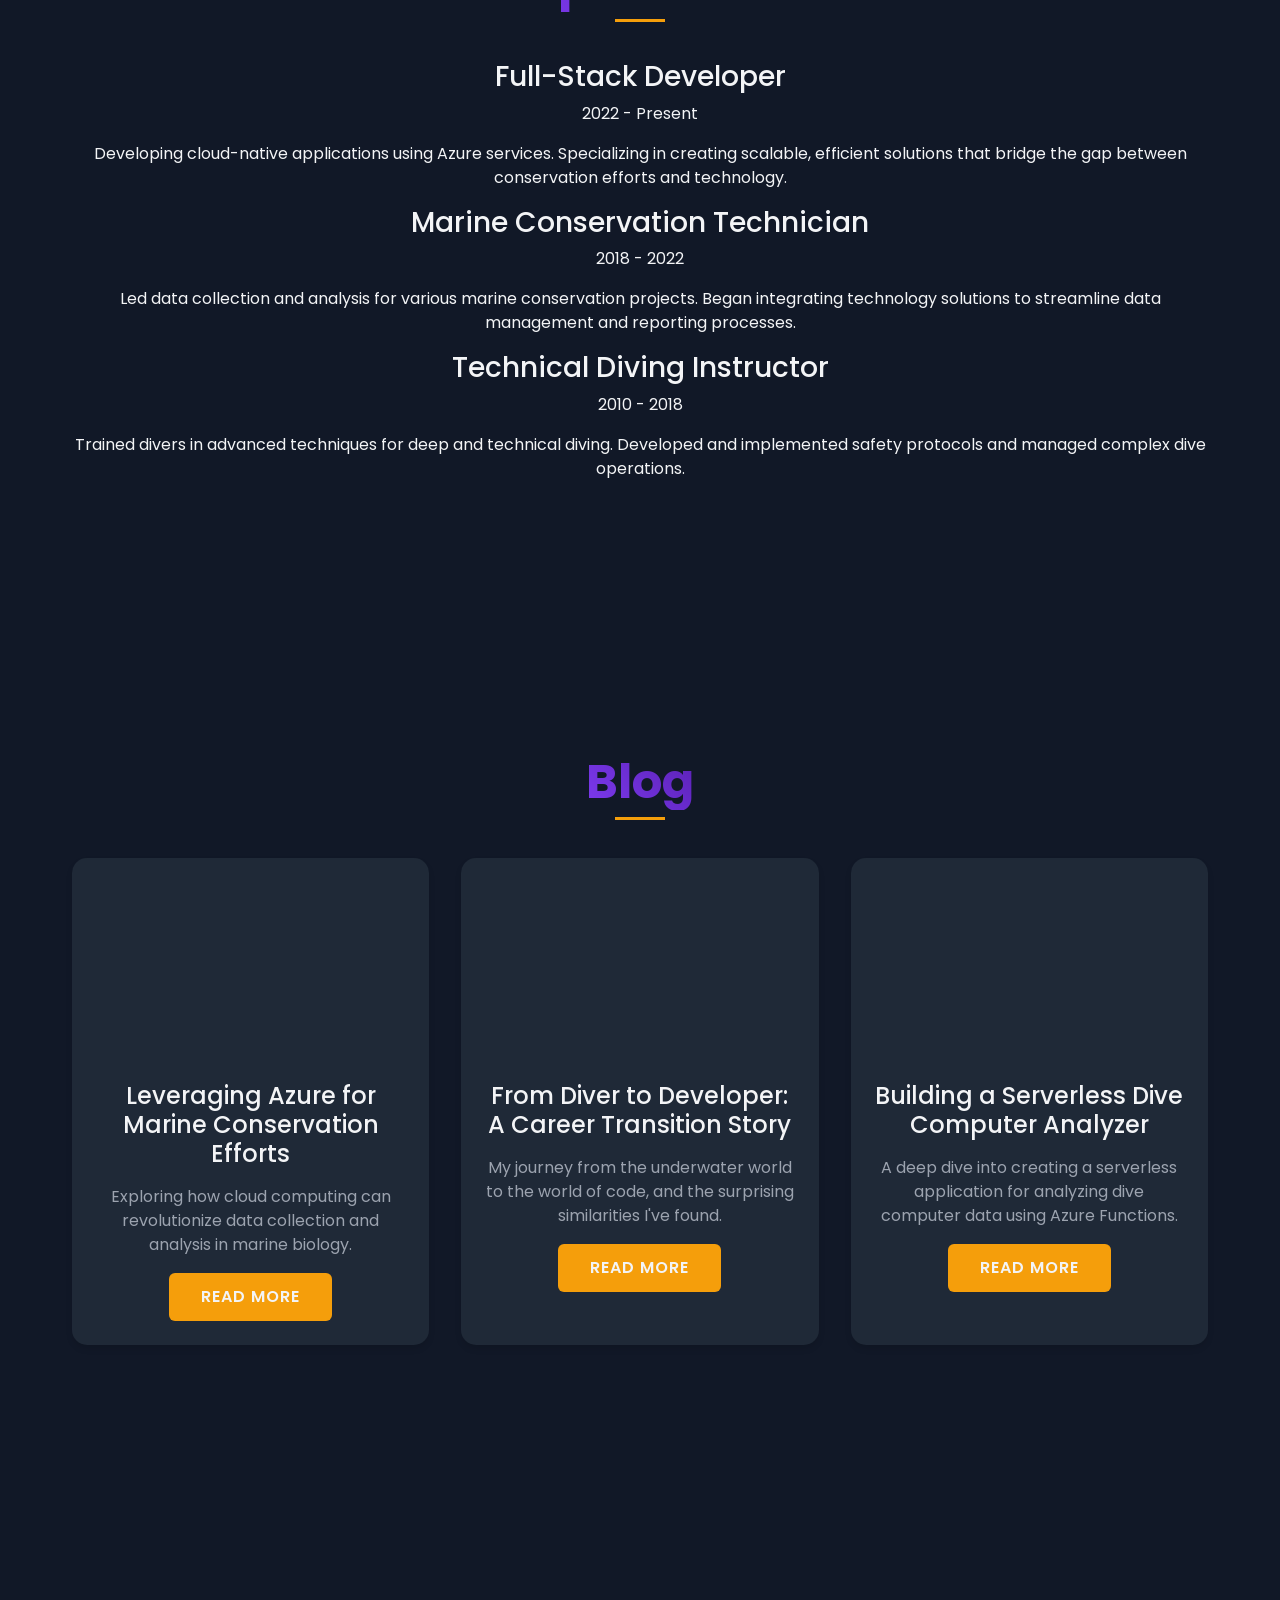
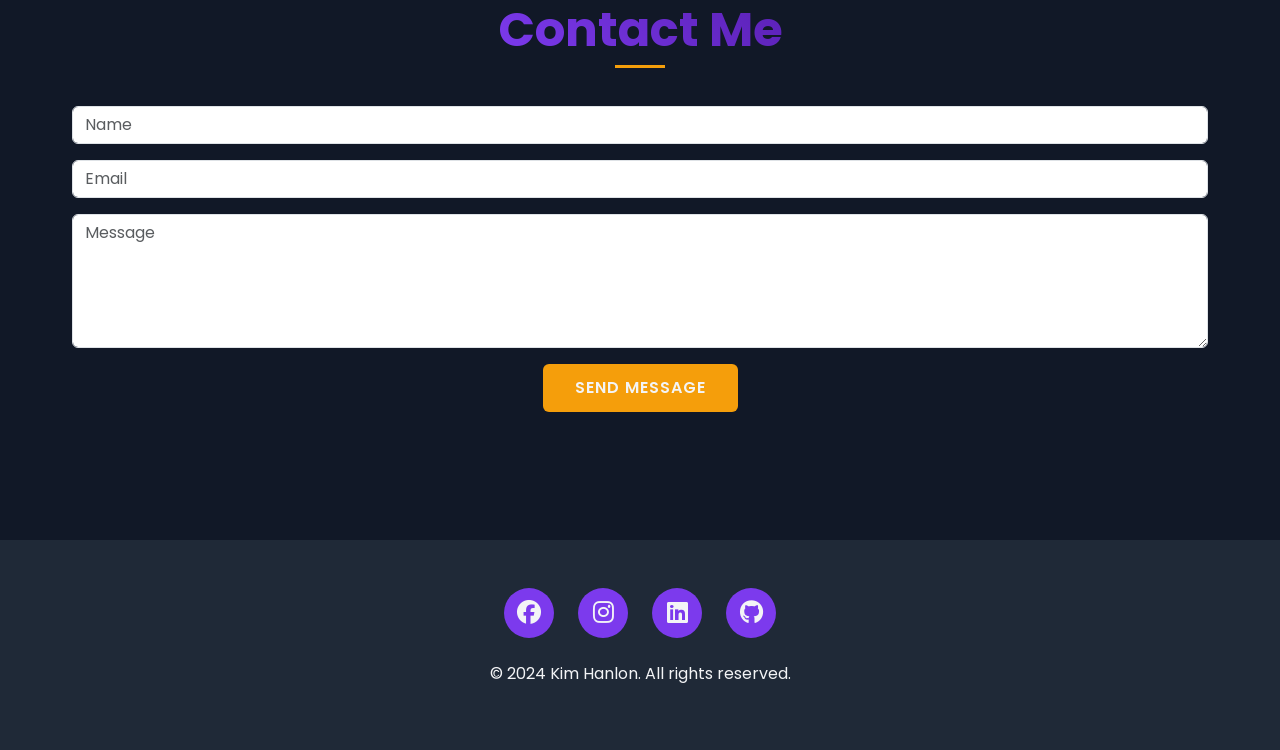
==== commit 9e794a22: "Add animated svg background to site :lipstick:" ====
--- a/index.html
+++ b/index.html
@@ -16,6 +16,34 @@
 </head>
 
 <body>
+  <div class="background-animation">
+    <svg viewBox="0 0 100 100" preserveAspectRatio="xMidYMid slice">
+      <defs>
+        <radialGradient id="Gradient1" cx="50%" cy="50%" fx="0.441602%" fy="50%" r=".5">
+          <animate attributeName="fx" dur="34s" values="0%;3%;0%" repeatCount="indefinite"></animate>
+          <stop offset="0%" stop-color="rgba(124, 58, 237, 0.3)"></stop>
+          <stop offset="100%" stop-color="rgba(124, 58, 237, 0)"></stop>
+        </radialGradient>
+        <radialGradient id="Gradient2" cx="50%" cy="50%" fx="2.68147%" fy="50%" r=".5">
+          <animate attributeName="fx" dur="23.5s" values="0%;3%;0%" repeatCount="indefinite"></animate>
+          <stop offset="0%" stop-color="rgba(91, 33, 182, 0.3)"></stop>
+          <stop offset="100%" stop-color="rgba(91, 33, 182, 0)"></stop>
+        </radialGradient>
+      </defs>
+      <rect x="0" y="0" width="100" height="100" fill="url(#Gradient1)">
+        <animate attributeName="x" dur="20s" values="25;0;25" repeatCount="indefinite" />
+        <animate attributeName="y" dur="21s" values="0;25;0" repeatCount="indefinite" />
+        <animateTransform attributeName="transform" type="rotate" from="0 50 50" to="360 50 50" dur="17s"
+          repeatCount="indefinite" />
+      </rect>
+      <rect x="0" y="0" width="100" height="100" fill="url(#Gradient2)">
+        <animate attributeName="x" dur="23s" values="-25;0;-25" repeatCount="indefinite" />
+        <animate attributeName="y" dur="24s" values="0;-25;0" repeatCount="indefinite" />
+        <animateTransform attributeName="transform" type="rotate" from="0 50 50" to="360 50 50" dur="18s"
+          repeatCount="indefinite" />
+      </rect>
+    </svg>
+  </div>
   <div class="cursor"></div>
   <nav class="navbar navbar-expand-lg navbar-dark fixed-top">
     <div class="container">
--- a/assets/css/style.css
+++ b/assets/css/style.css
@@ -11,6 +11,21 @@
   font-family: 'Poppins', sans-serif;
   background-color: var(--background-color);
   color: var(--text-color);
+}
+
+.background-animation {
+  position: fixed;
+  top: 0;
+  left: 0;
+  width: 100%;
+  height: 100%;
+  z-index: -1;
+  opacity: 0.5;
+}
+
+.background-animation svg {
+  width: 100%;
+  height: 100%;
 }
 
 .container {
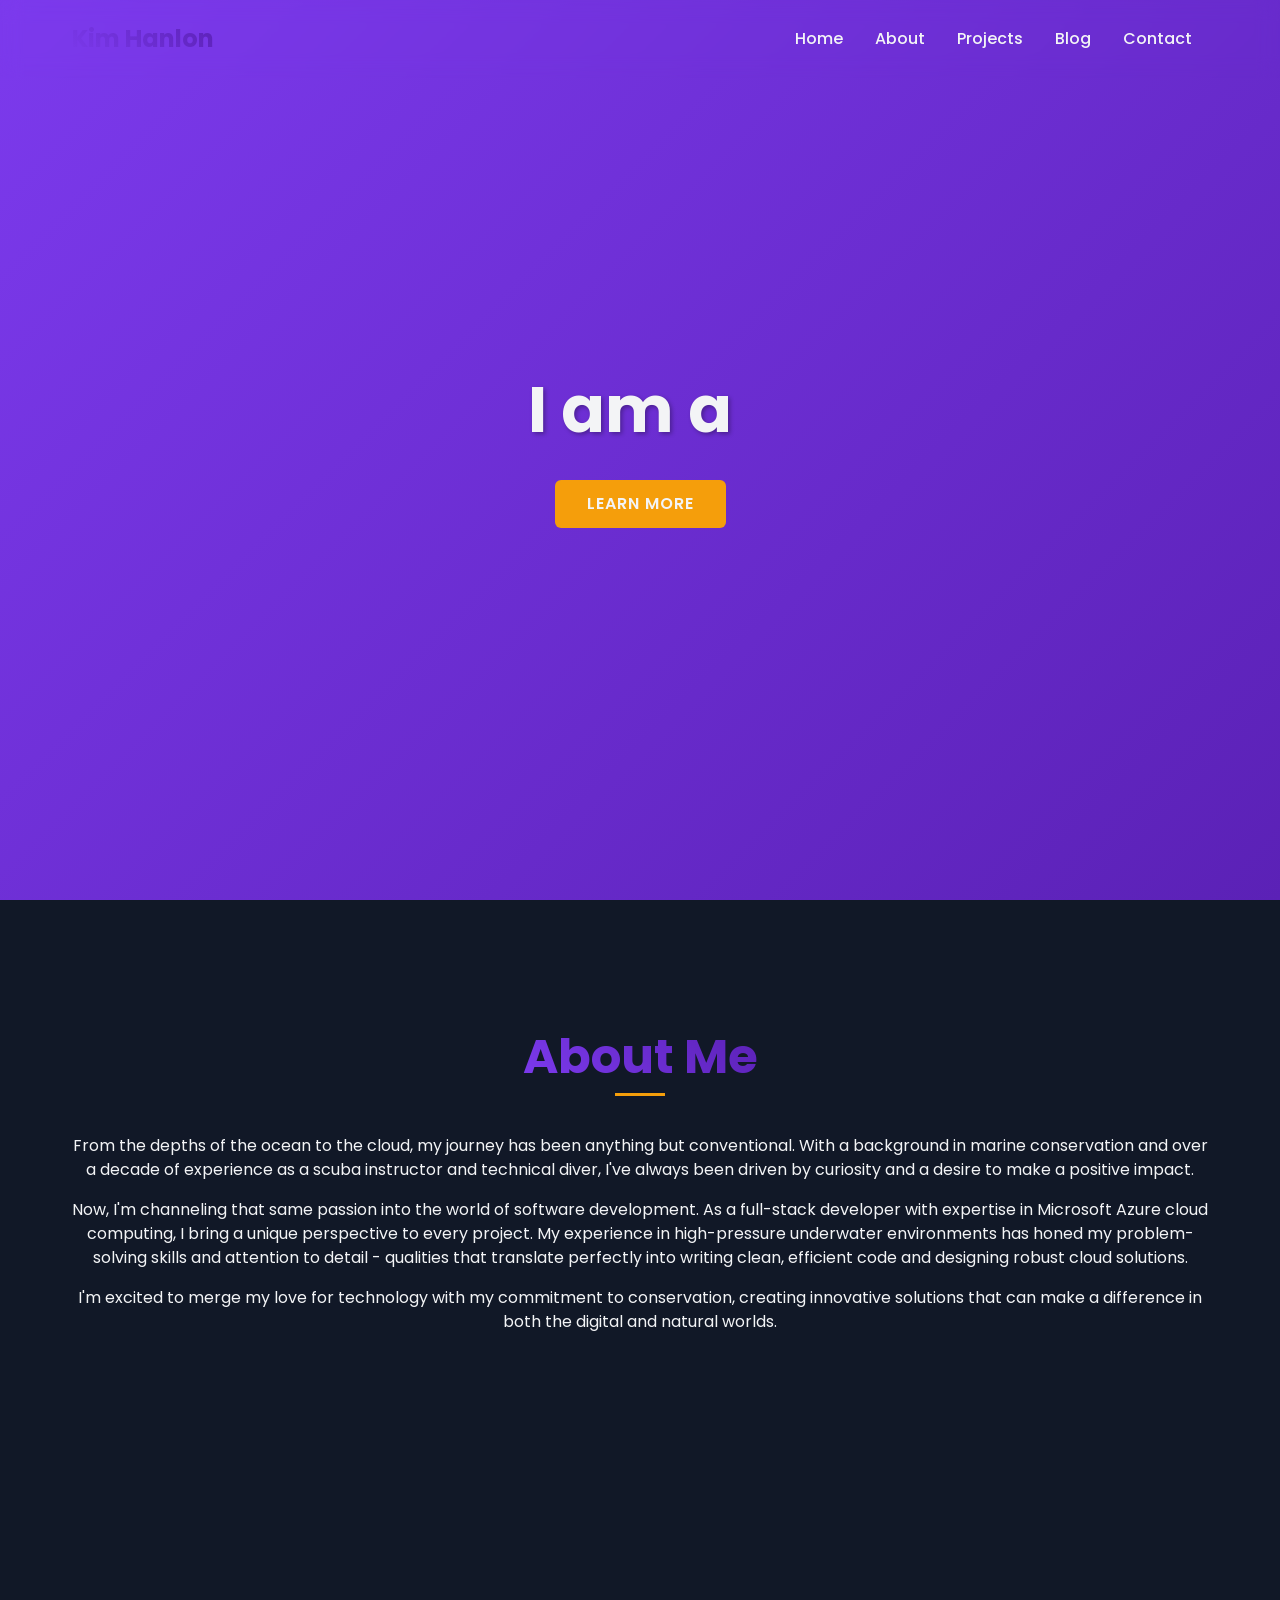
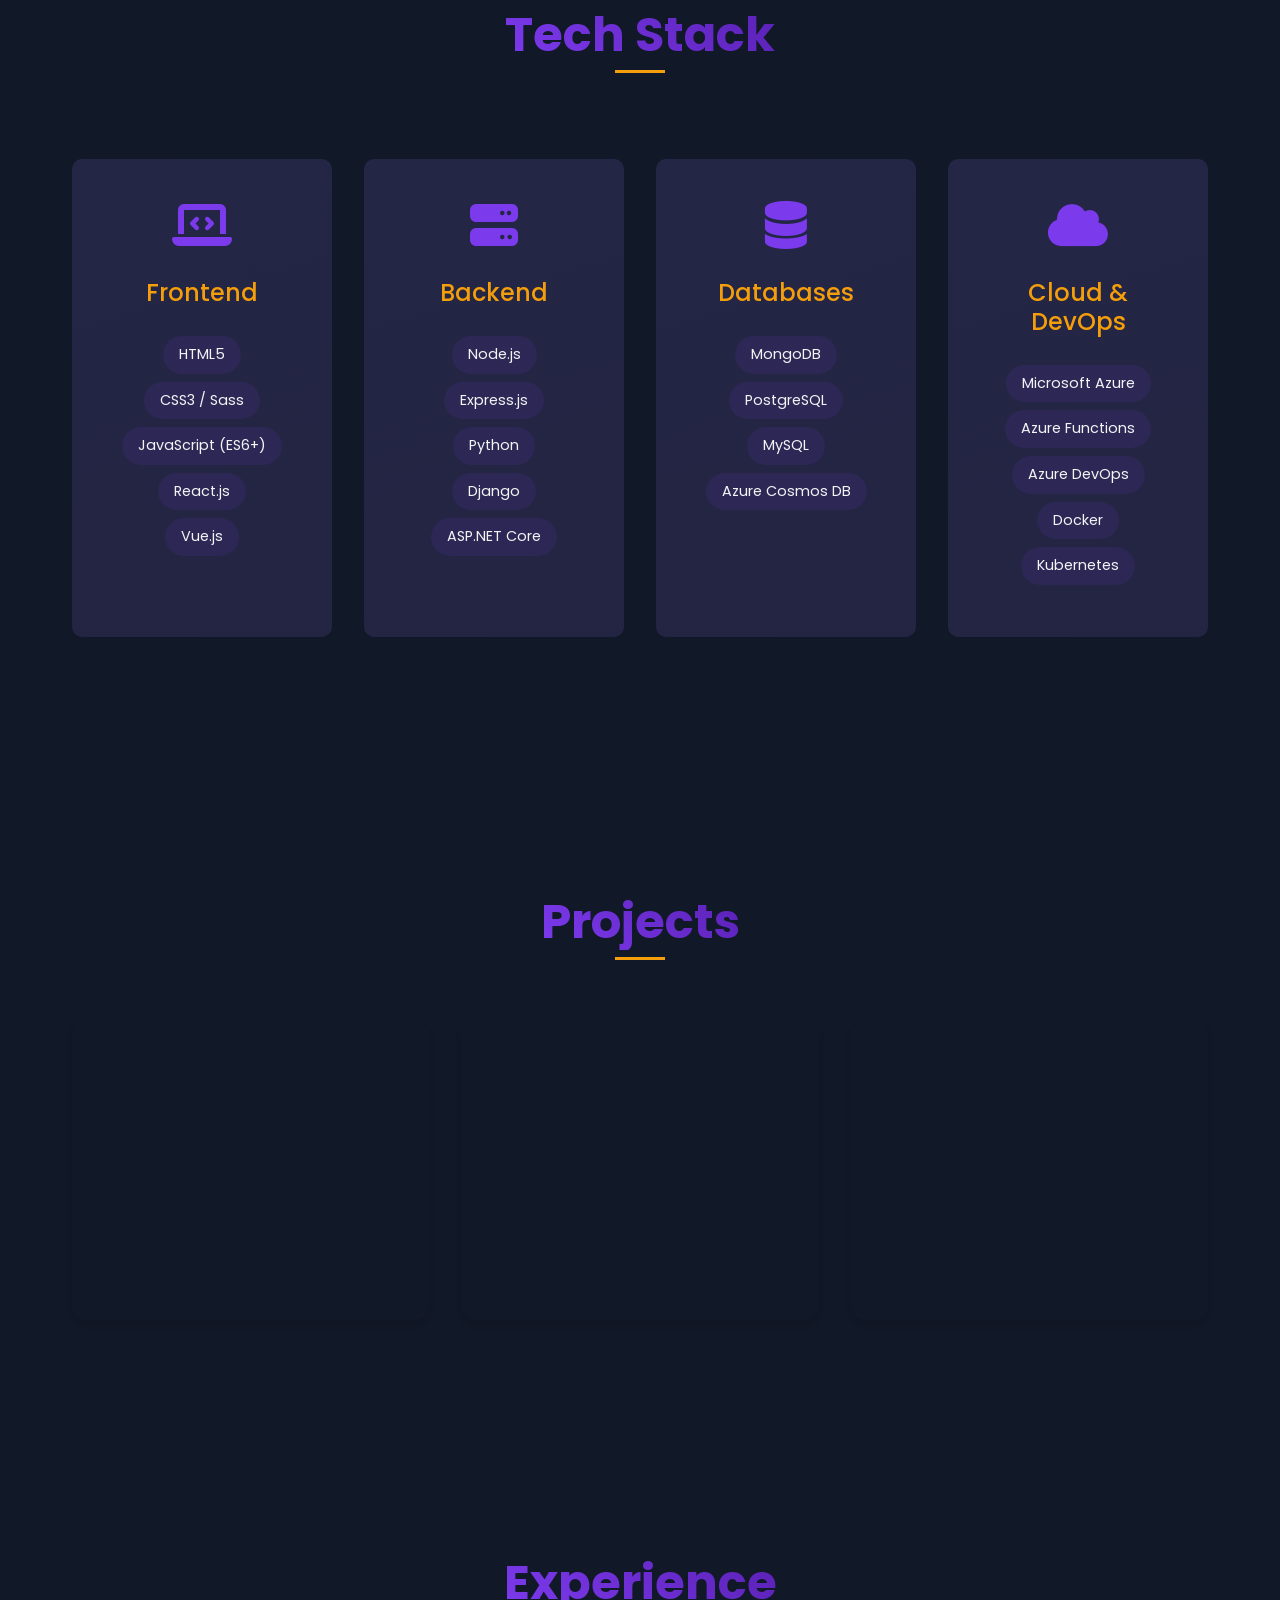
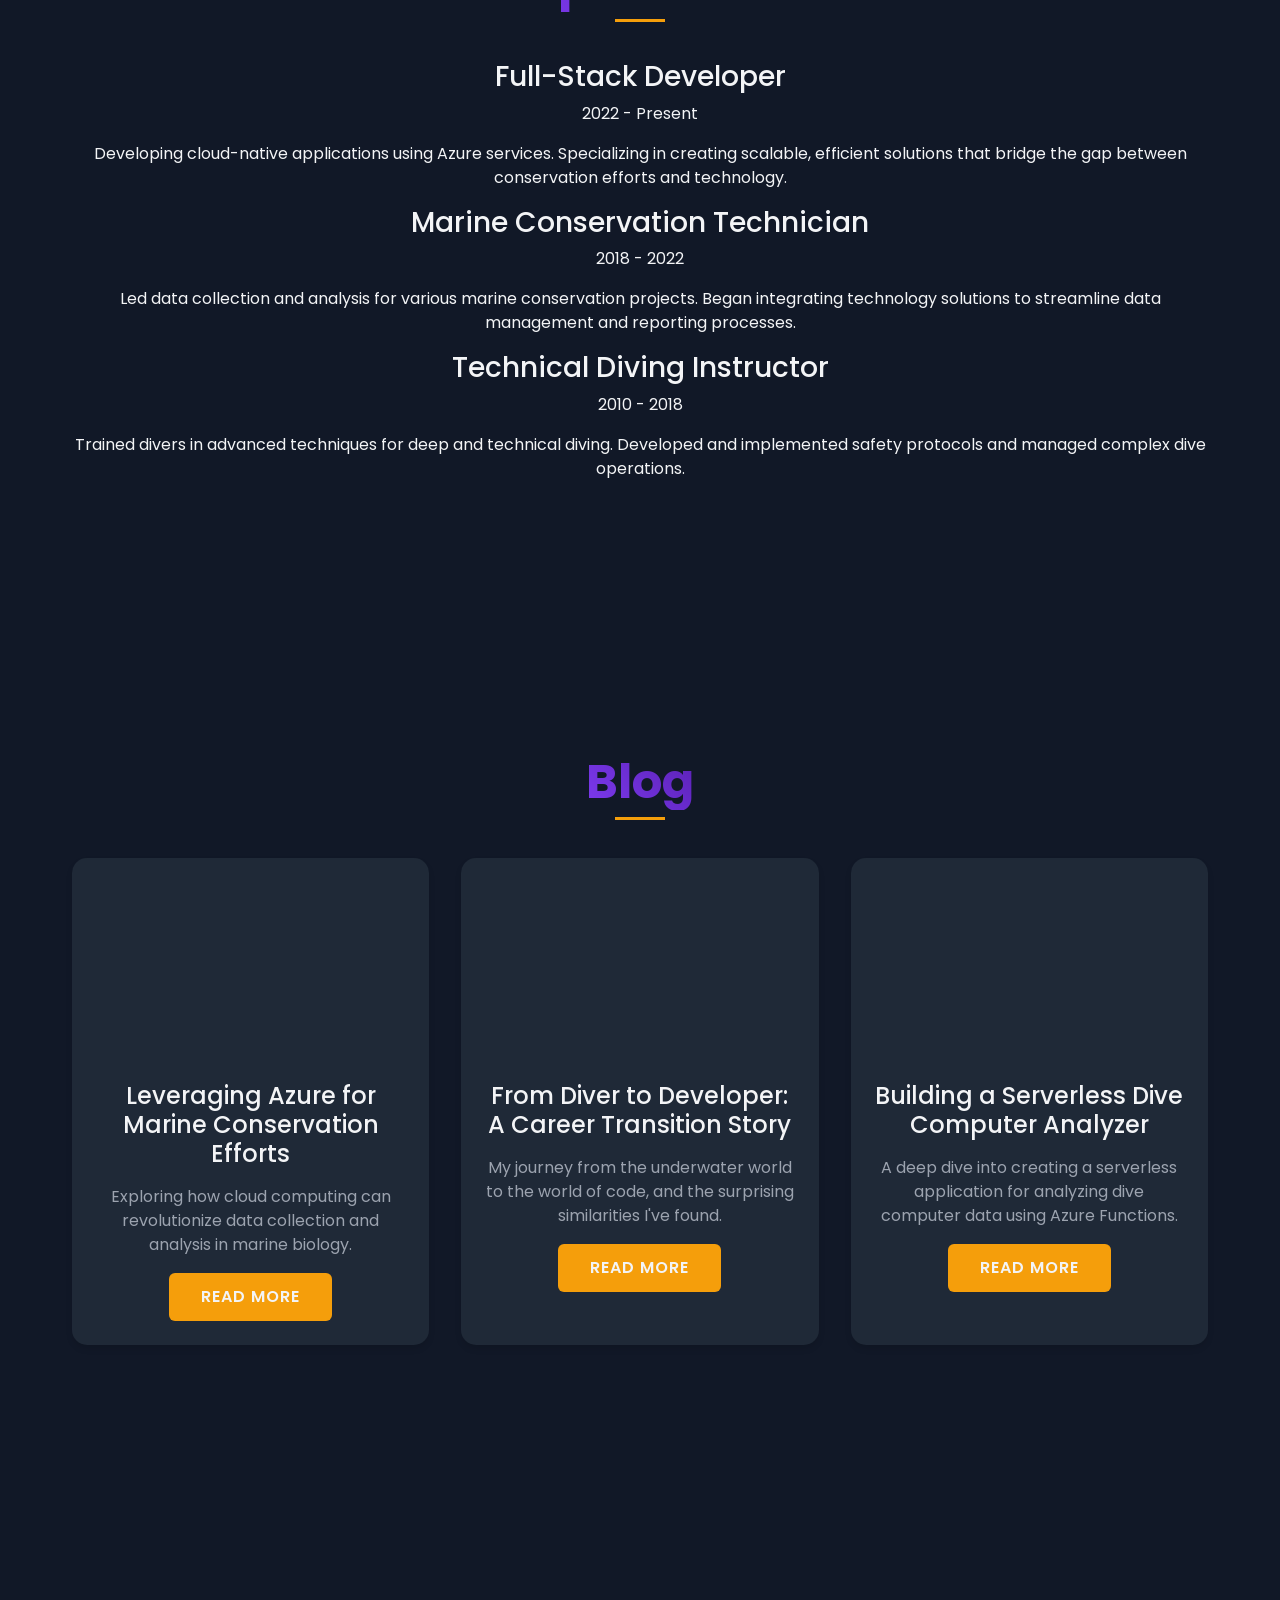
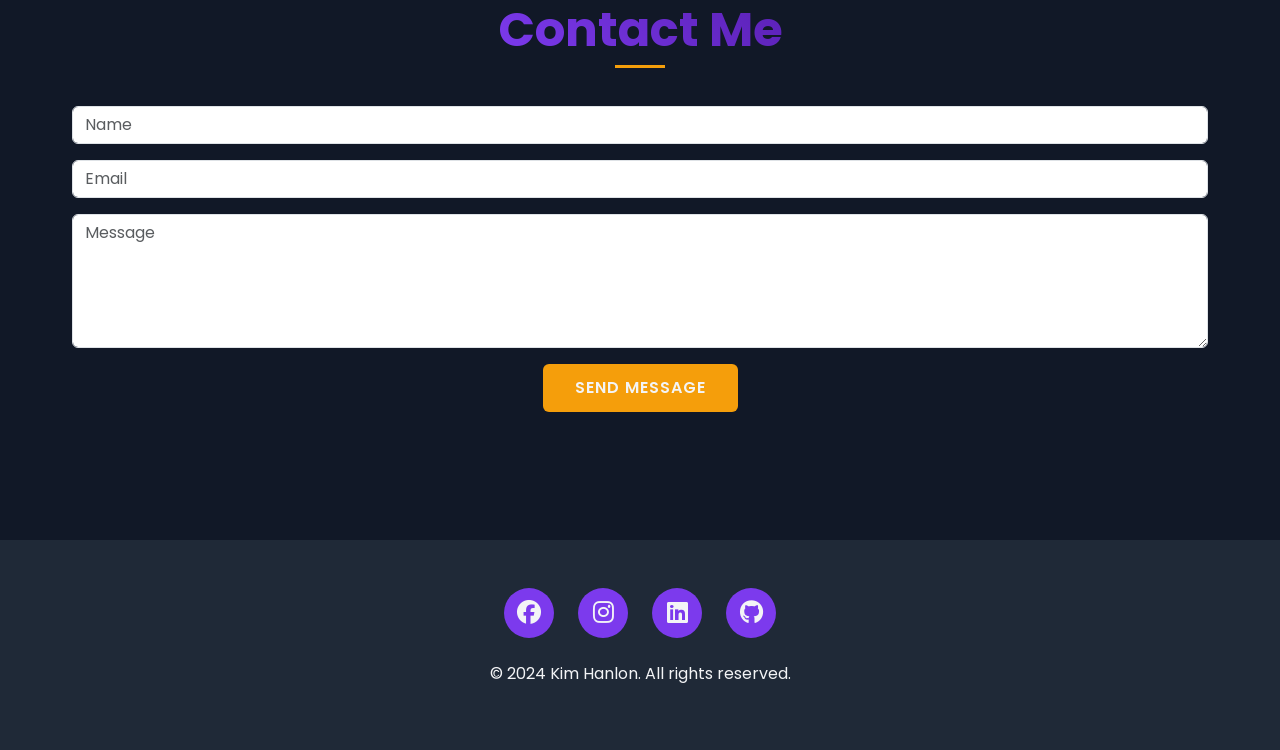
==== commit 325edd8b: "Add dark/light mode toggle, but disabled for now :lipstick:" ====
--- a/index.html
+++ b/index.html
@@ -16,6 +16,7 @@
 </head>
 
 <body>
+  <!-- <div class="cursor"></div> -->
   <div class="background-animation">
     <svg viewBox="0 0 100 100" preserveAspectRatio="xMidYMid slice">
       <defs>
@@ -44,9 +45,15 @@
       </rect>
     </svg>
   </div>
-  <div class="cursor"></div>
   <nav class="navbar navbar-expand-lg navbar-dark fixed-top">
     <div class="container">
+      <!-- <div class="theme-toggle">
+        <input type="checkbox" id="theme-switch" />
+        <label for="theme-switch">
+          <i class="fas fa-sun"></i>
+          <i class="fas fa-moon"></i>
+        </label>
+      </div> -->
       <a class="navbar-brand" href="#">Kim Hanlon</a>
       <button class="navbar-toggler" type="button" data-bs-toggle="collapse" data-bs-target="#navbarNav"
         aria-controls="navbarNav" aria-expanded="false" aria-label="Toggle navigation">
--- a/assets/css/style.css
+++ b/assets/css/style.css
@@ -5,6 +5,59 @@
   --background-color: #111827;
   --text-color: #f3f4f6;
   --navbar-bg: rgba(17, 24, 39, 0.9);
+}
+
+
+.light-mode {
+  --primary-color: #6d28d9;
+  --secondary-color: #5b21b6;
+  --background-color: #f3f4f6;
+  --text-color: #111827;
+  --card-bg: #ffffff;
+}
+
+.theme-toggle {
+  position: relative;
+  display: inline-block;
+  margin-left: 20px;
+}
+
+#theme-switch {
+  display: none;
+}
+
+.theme-toggle label {
+  cursor: pointer;
+  padding: 5px;
+  background-color: var(--card-bg);
+  border-radius: 20px;
+  display: inline-flex;
+  align-items: center;
+  justify-content: space-between;
+  width: 60px;
+  height: 30px;
+  position: relative;
+}
+
+.theme-toggle label i {
+  font-size: 14px;
+  transition: 0.3s;
+}
+
+.theme-toggle label::after {
+  content: '';
+  position: absolute;
+  width: 24px;
+  height: 24px;
+  background-color: var(--primary-color);
+  border-radius: 50%;
+  top: 3px;
+  left: 3px;
+  transition: 0.3s;
+}
+
+#theme-switch:checked+label::after {
+  transform: translateX(30px);
 }
 
 body {
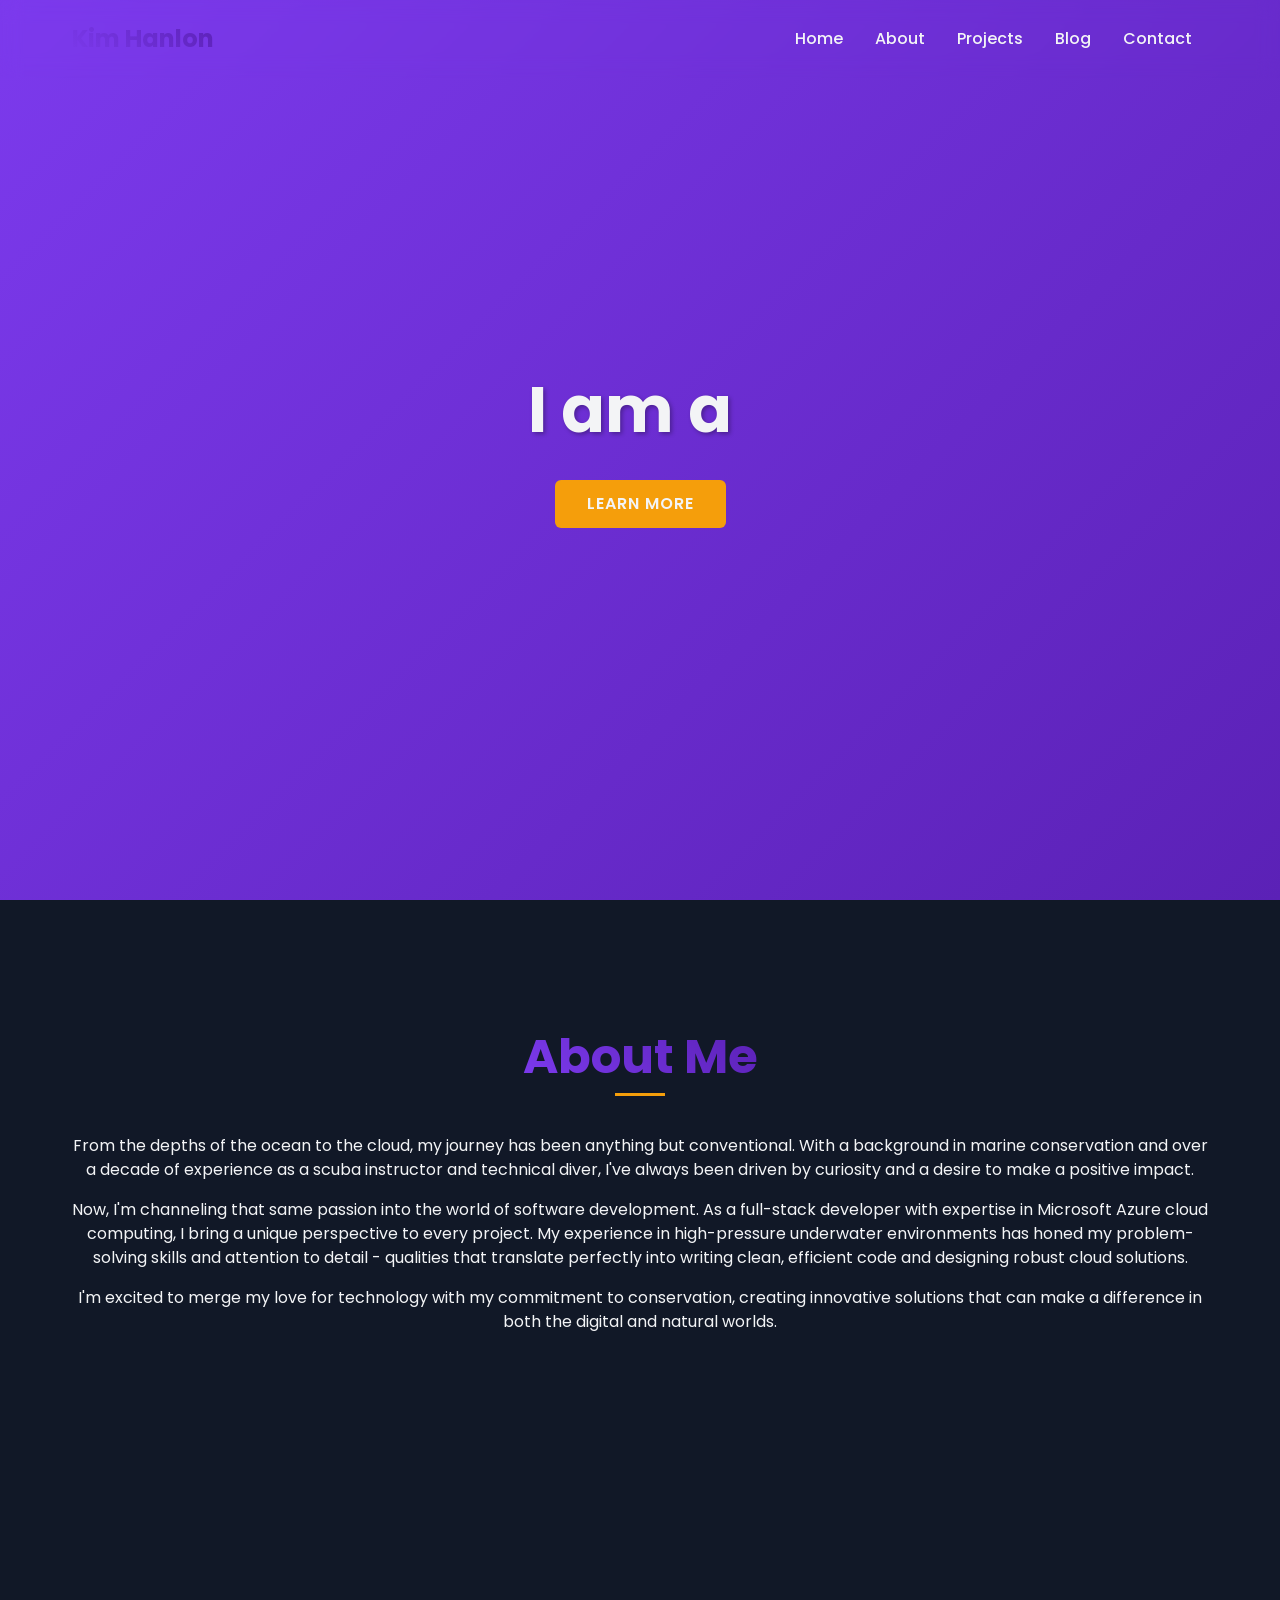
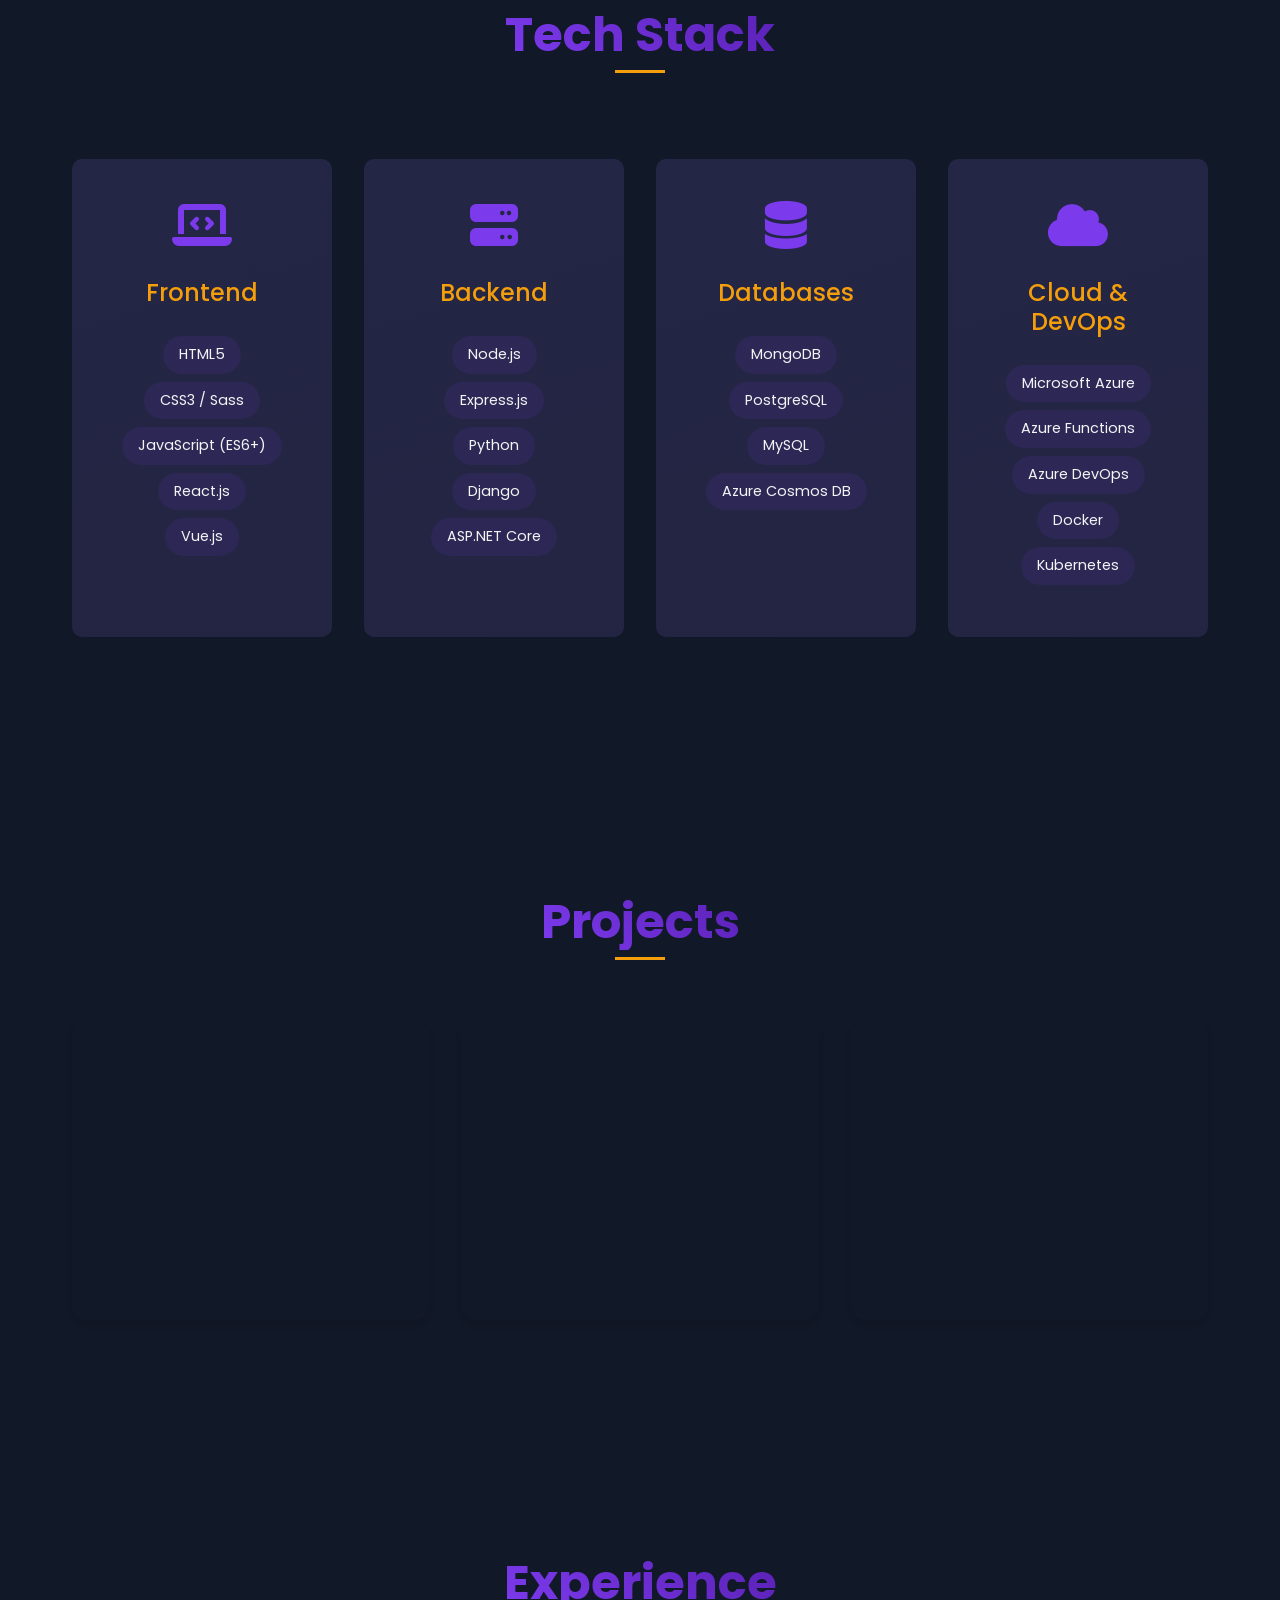
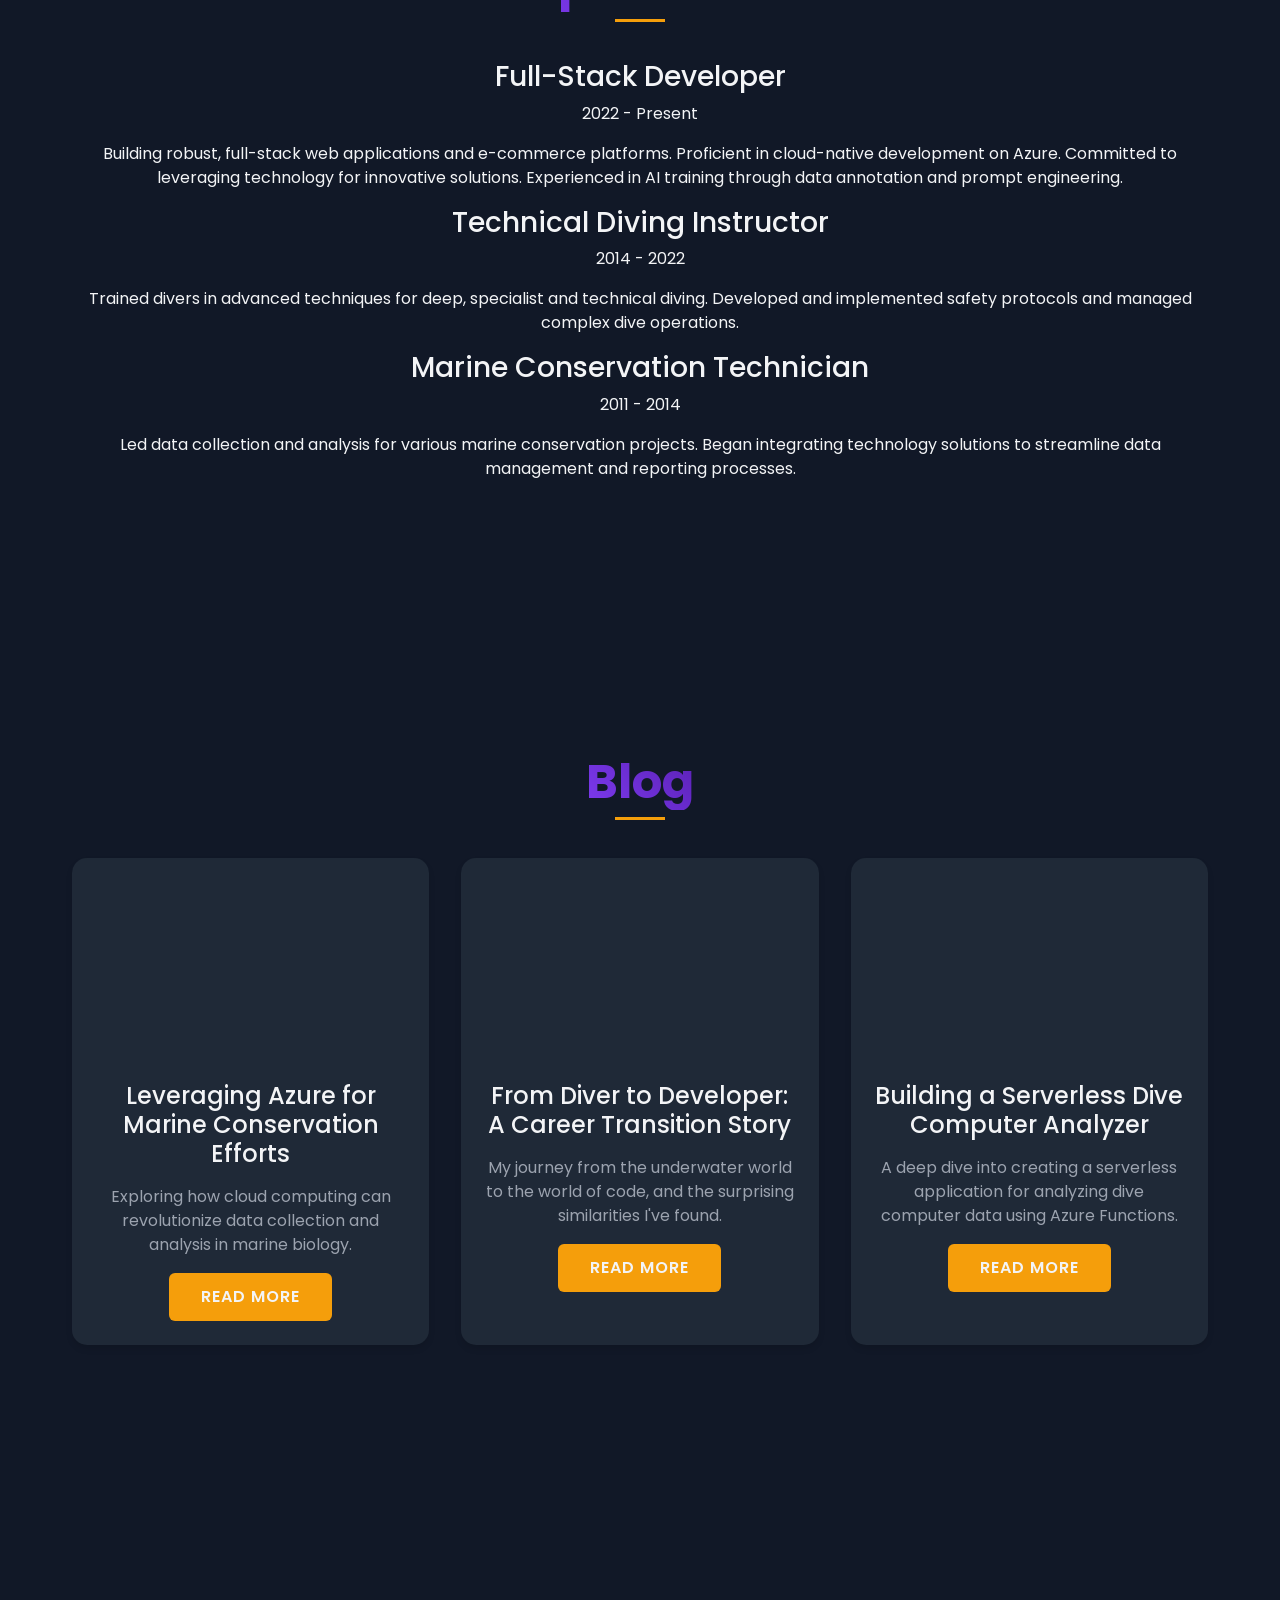
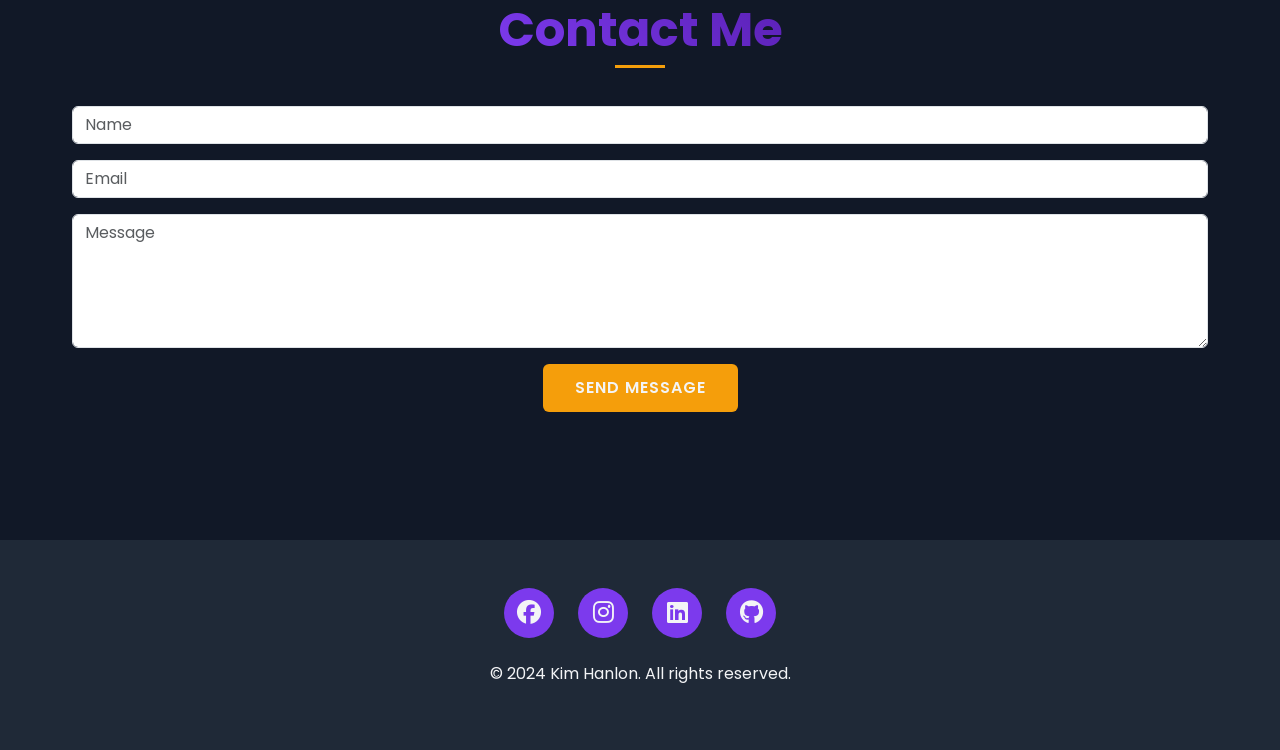
==== commit 92343f65: "Update experience section :books:" ====
--- a/index.html
+++ b/index.html
@@ -189,27 +189,30 @@
           <div class="timeline-content">
             <h3>Full-Stack Developer</h3>
             <p class="date">2022 - Present</p>
-            <p>Developing cloud-native applications using Azure services. Specializing in creating scalable, efficient
-              solutions that bridge the gap between conservation efforts and technology.</p>
-          </div>
-        </div>
-        <div class="timeline-item">
-          <div class="timeline-content">
-            <h3>Marine Conservation Technician</h3>
-            <p class="date">2018 - 2022</p>
-            <p>Led data collection and analysis for various marine conservation projects. Began integrating technology
-              solutions to streamline data management and reporting processes.</p>
-          </div>
-        </div>
-        <div class="timeline-item">
-          <div class="timeline-content">
-            <h3>Technical Diving Instructor</h3>
-            <p class="date">2010 - 2018</p>
-            <p>Trained divers in advanced techniques for deep and technical diving. Developed and implemented safety
-              protocols and managed complex dive operations.</p>
-          </div>
-        </div>
-      </div>
+            <p>Building robust, full-stack web applications and e-commerce platforms. Proficient in cloud-native
+              development on Azure. Committed to leveraging technology for innovative solutions. Experienced in AI
+              training through data annotation and prompt engineering.</p>
+          </div>
+        </div>
+      </div>
+      <div class="timeline-item">
+        <div class="timeline-content">
+          <h3>Technical Diving Instructor</h3>
+          <p class="date">2014 - 2022</p>
+          <p>Trained divers in advanced techniques for deep, specialist and technical diving. Developed and implemented
+            safety
+            protocols and managed complex dive operations.</p>
+        </div>
+      </div>
+      <div class="timeline-item">
+        <div class="timeline-content">
+          <h3>Marine Conservation Technician</h3>
+          <p class="date">2011 - 2014</p>
+          <p>Led data collection and analysis for various marine conservation projects. Began integrating technology
+            solutions to streamline data management and reporting processes.</p>
+        </div>
+      </div>
+    </div>
     </div>
   </section>
 
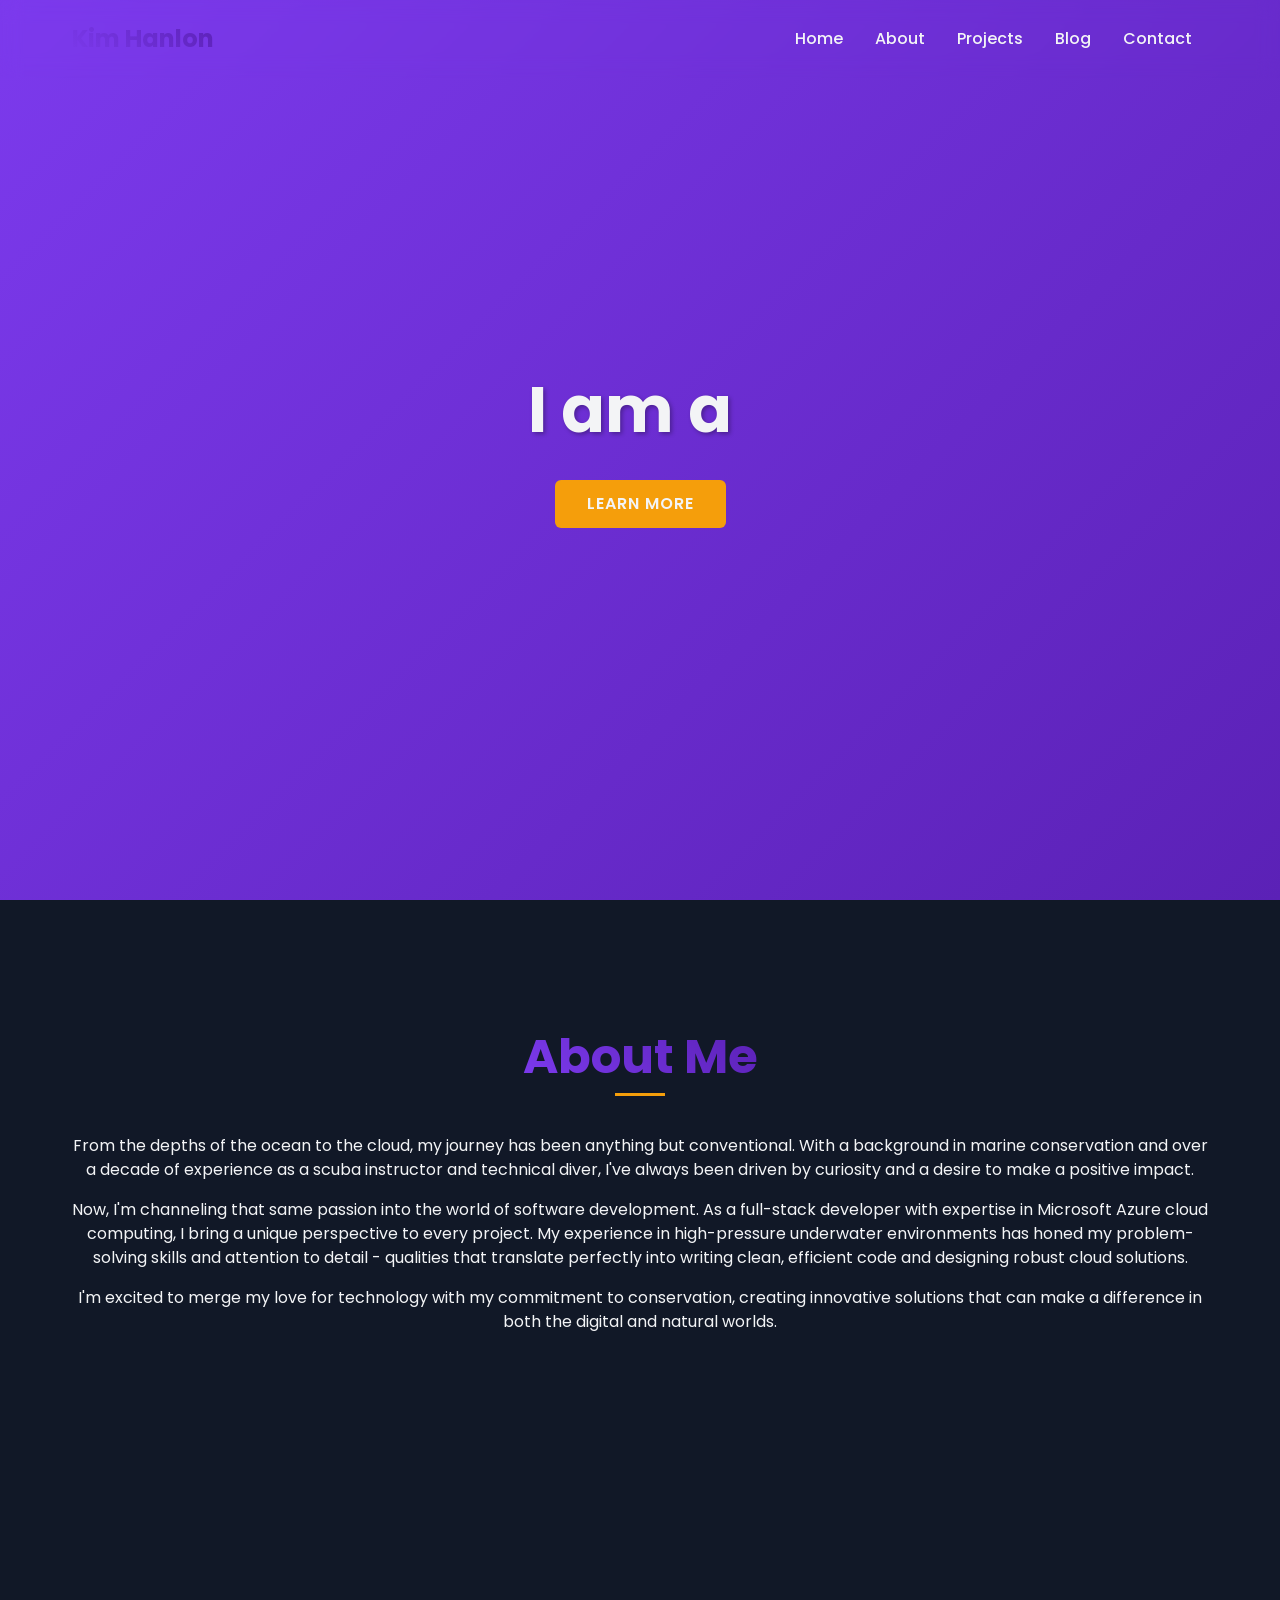
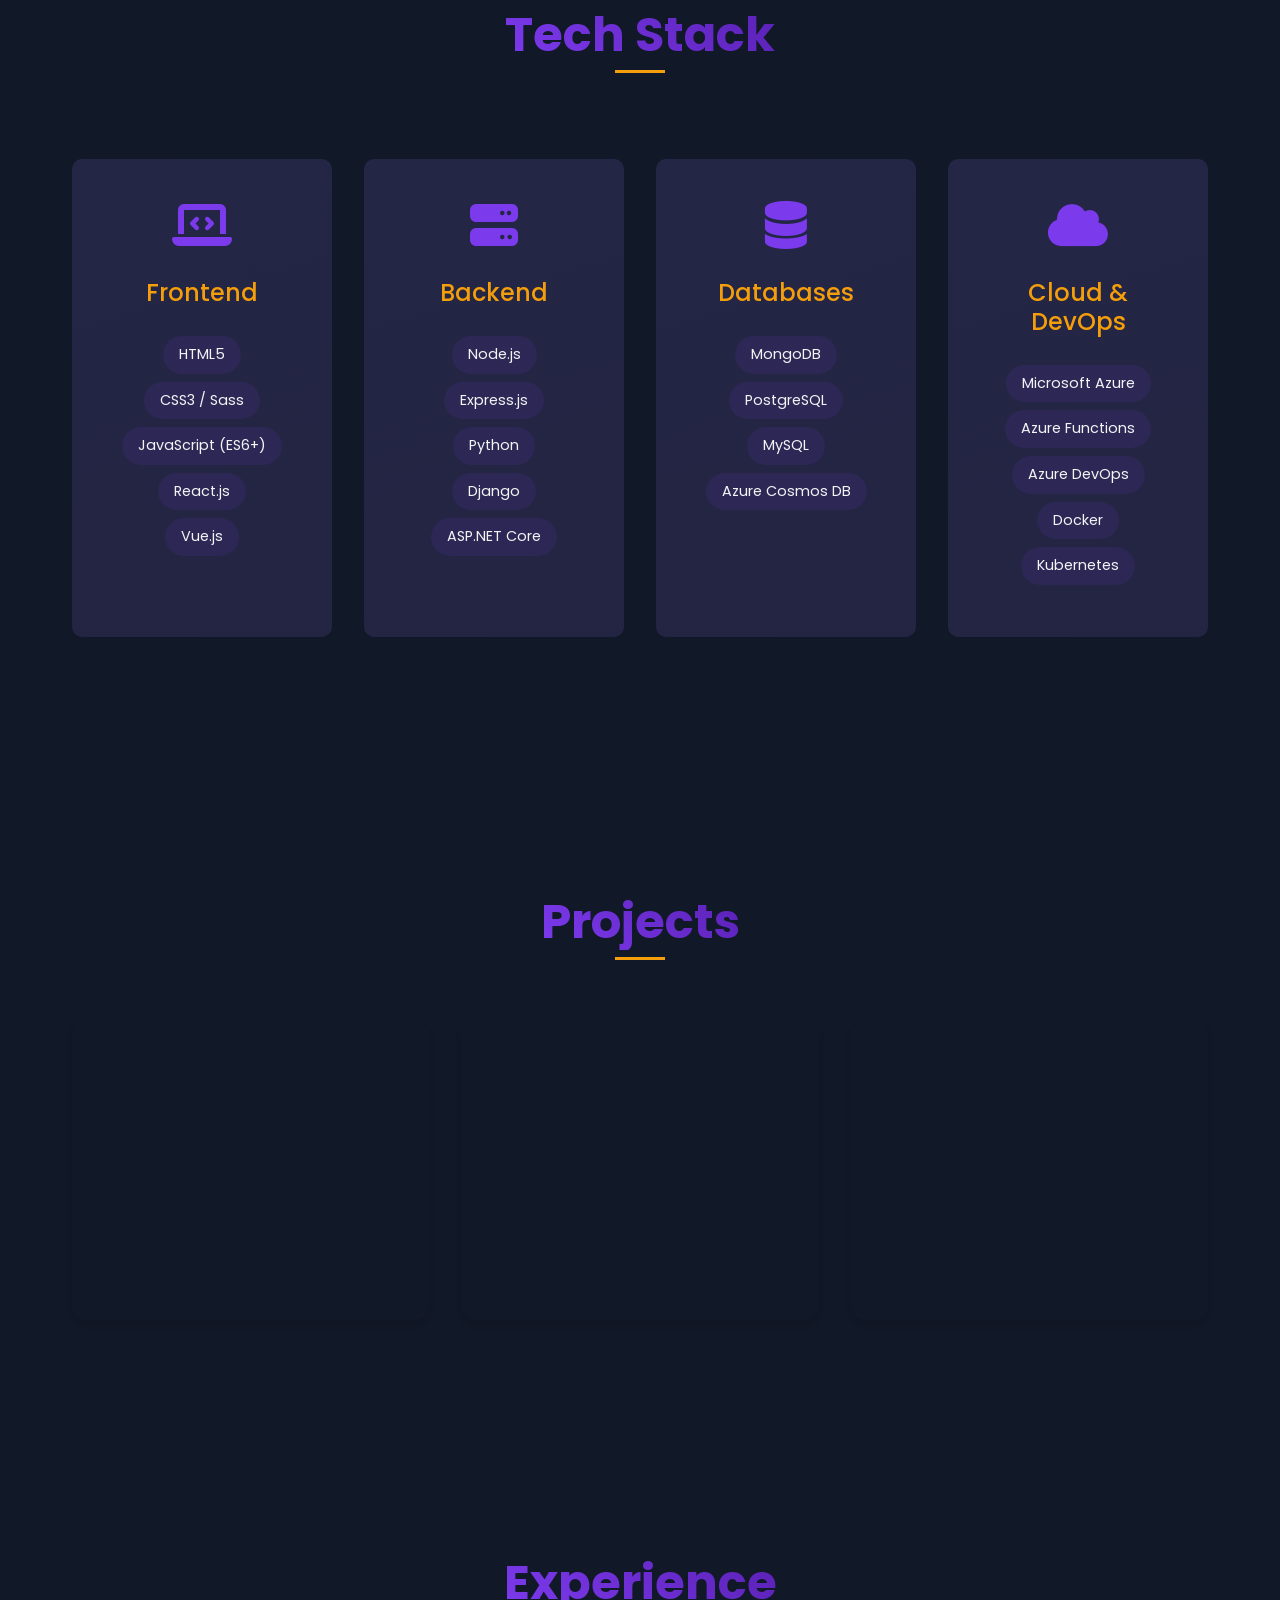
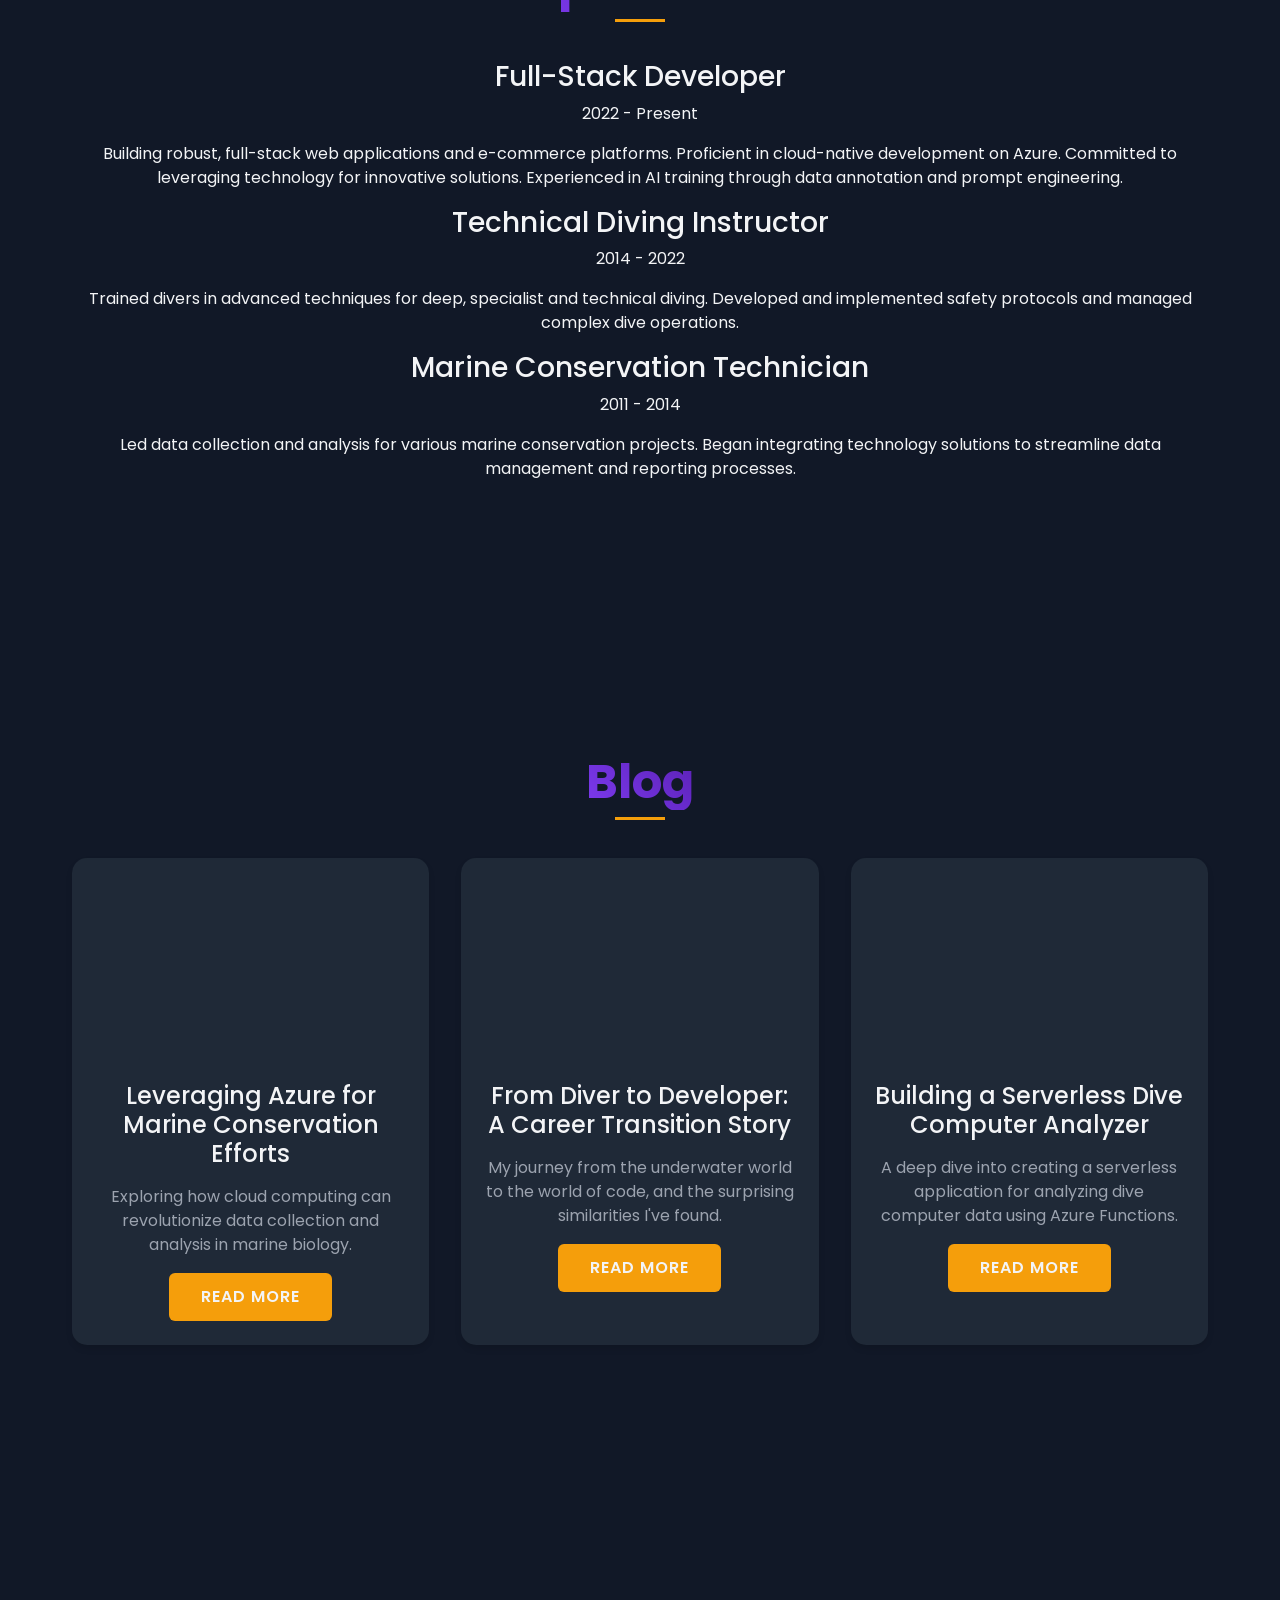
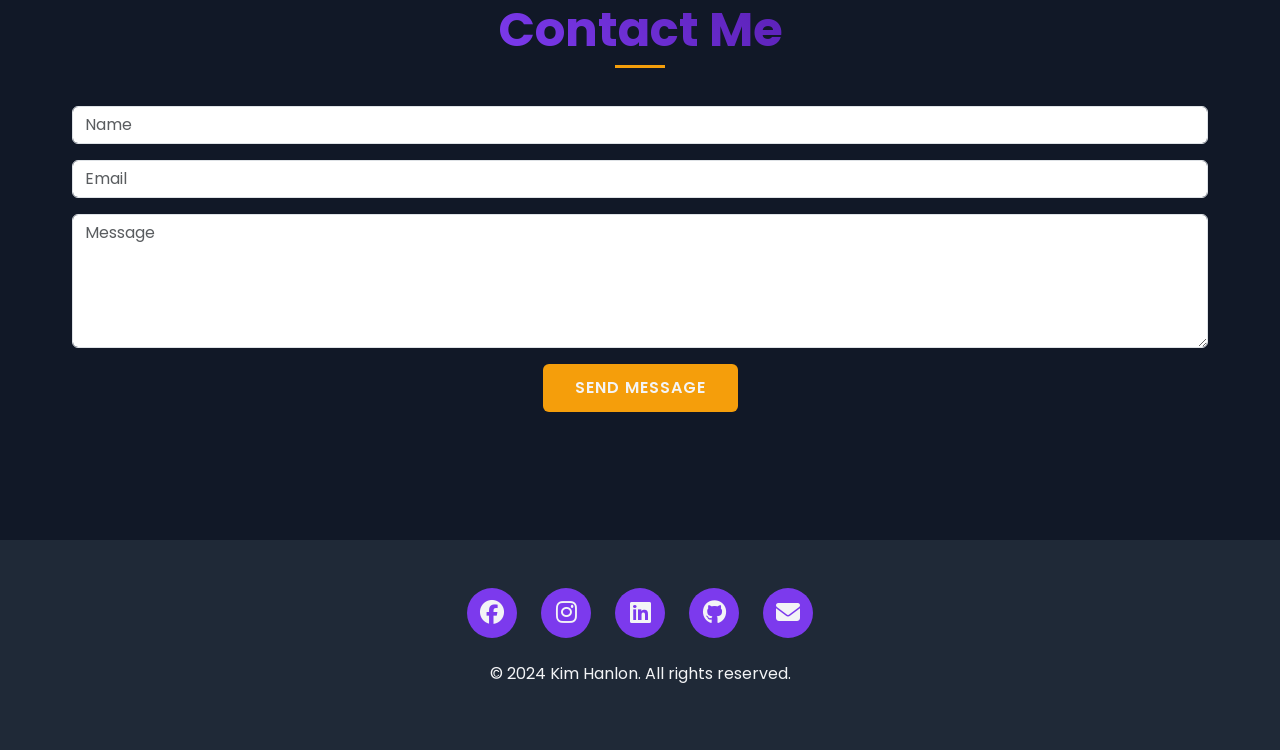
==== commit ba0079fa: "Add fav icon :lipstick:" ====
--- a/index.html
+++ b/index.html
@@ -7,8 +7,12 @@
   <meta http-equiv="X-UA-Compatible" content="IE=edge">
   <meta name="description" content="Portfolio website showcasing Kim Hanlon's projects and articles">
   <meta name="keywords"
-    content="portfolio, projects, scuba instructor, new ross, wexford, web design, articles, software developer, Ireland, Kim Hanlon">
-  <title>Kim Hanlon - Portfolio</title>
+    content="portfolio, projects, scuba instructor, full stack developer, software developer, web development, microsoft azure, new ross, wexford, web design, articles, software developer, Ireland, Kim Hanlon">
+  <title>Kim Hanlon - Ireland Full Stack Developer Portfolio</title>
+  <link rel="apple-touch-icon" sizes="180x180" href="/apple-touch-icon.png">
+  <link rel="icon" type="image/png" sizes="32x32" href="/favicon-32x32.png">
+  <link rel="icon" type="image/png" sizes="16x16" href="/favicon-16x16.png">
+  <link rel="manifest" href="/site.webmanifest">
   <link href="https://fonts.googleapis.com/css2?family=Poppins:wght@400;500;600;700&display=swap" rel="stylesheet">
   <link href="https://cdn.jsdelivr.net/npm/bootstrap@5.3.0-alpha1/dist/css/bootstrap.min.css" rel="stylesheet">
   <link rel="stylesheet" href="https://cdnjs.cloudflare.com/ajax/libs/font-awesome/6.1.1/css/all.min.css">
@@ -275,6 +279,7 @@
         <a href="https://www.instagram.com/kimatronzyborg" class="social-icon"><i class="fab fa-instagram"></i></a>
         <a href="https://www.linkedin.com/in/kimhanlon291354" class="social-icon"><i class="fab fa-linkedin"></i></a>
         <a href="https://github.com/kimatron" class="social-icon"><i class="fab fa-github"></i></a>
+        <a href="mailto:kim@kimatron.tech?subject=Inquiry" class="social-icon"><i class="fas fa-envelope"></i></a>
       </div>
       <p>&copy; 2024 Kim Hanlon. All rights reserved.</p>
     </div>
--- a/assets/css/style.css
+++ b/assets/css/style.css
@@ -160,6 +160,7 @@
   align-items: center;
   justify-content: center;
   text-align: center;
+  /* background-image: url('assets/img/fireflyhero.jpg'); */
   background: linear-gradient(135deg, var(--primary-color), var(--secondary-color));
   position: relative;
   overflow: hidden;
@@ -172,7 +173,7 @@
   left: 0;
   right: 0;
   bottom: 0;
-  background: url('path/to/texture.png');
+  background: url('assets/img/fireflyhero.jpg');
   opacity: 0.1;
   animation: backgroundScroll 20s linear infinite;
 }
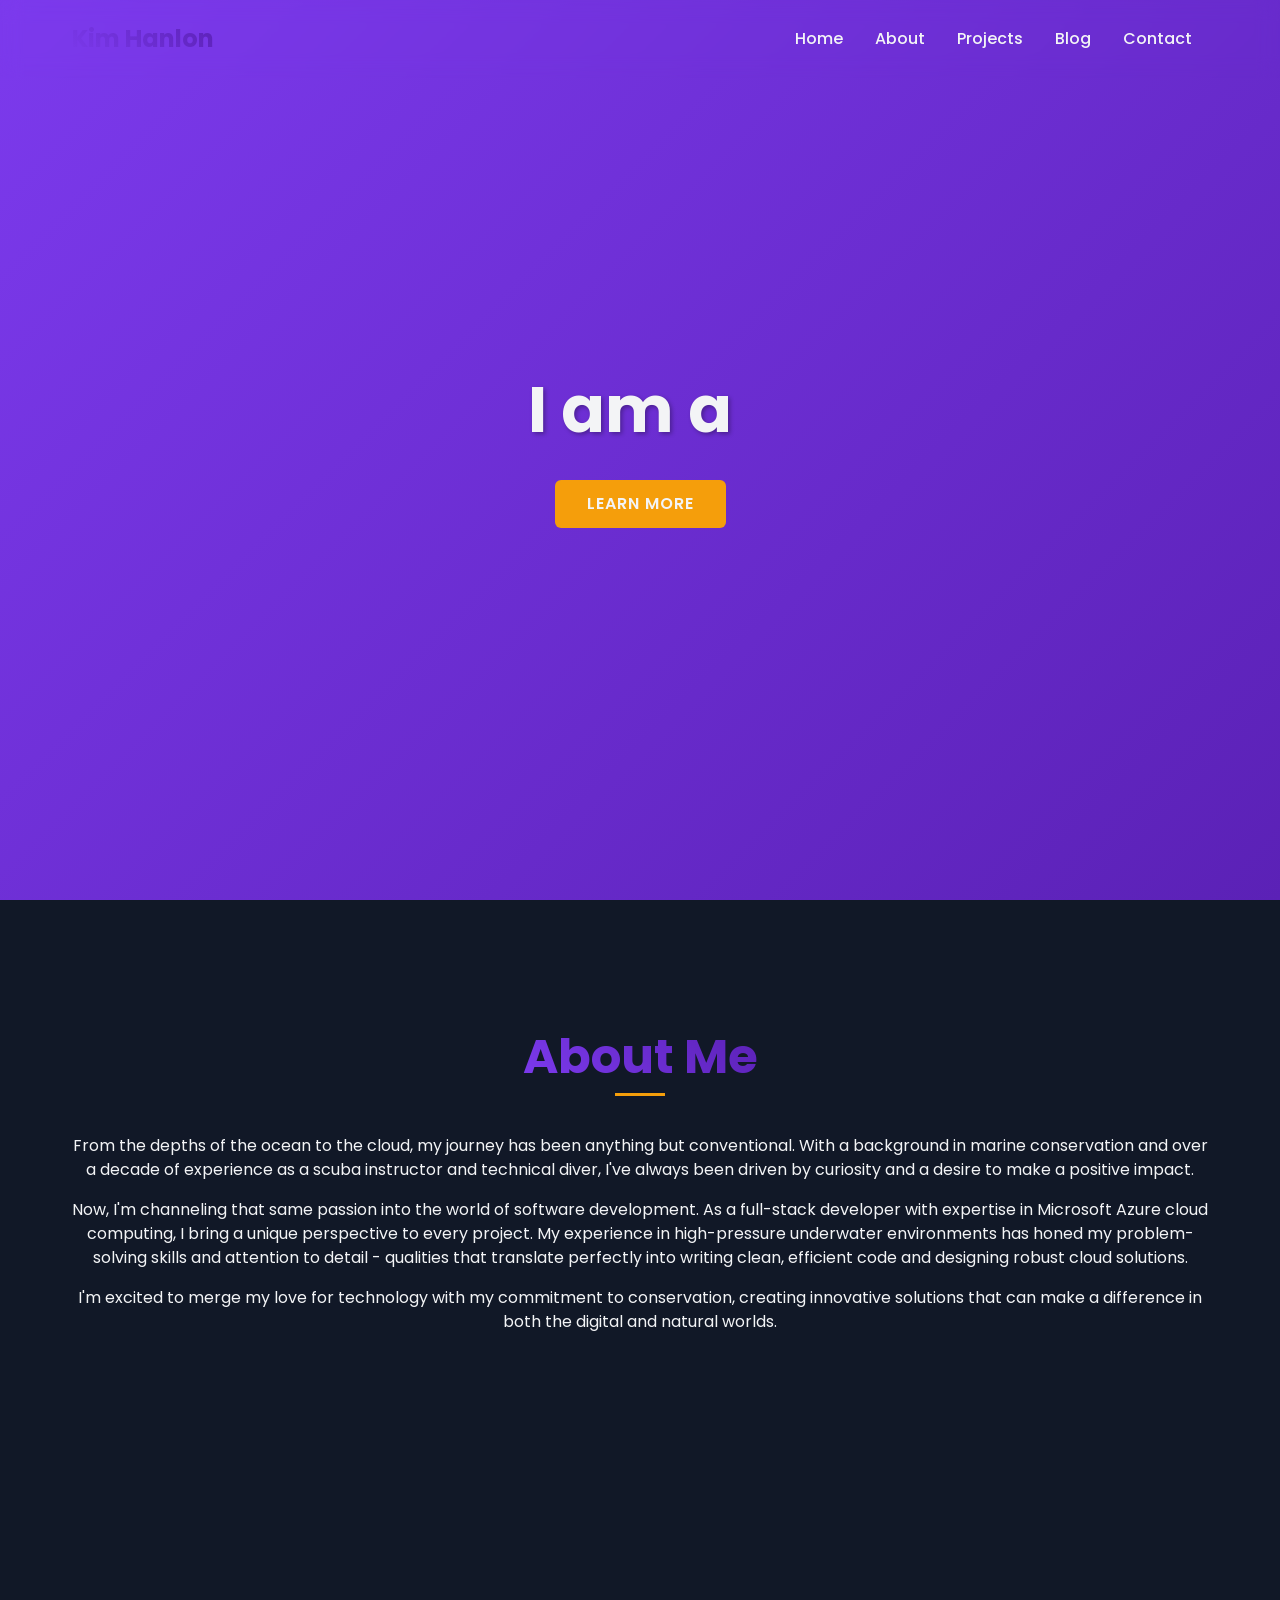
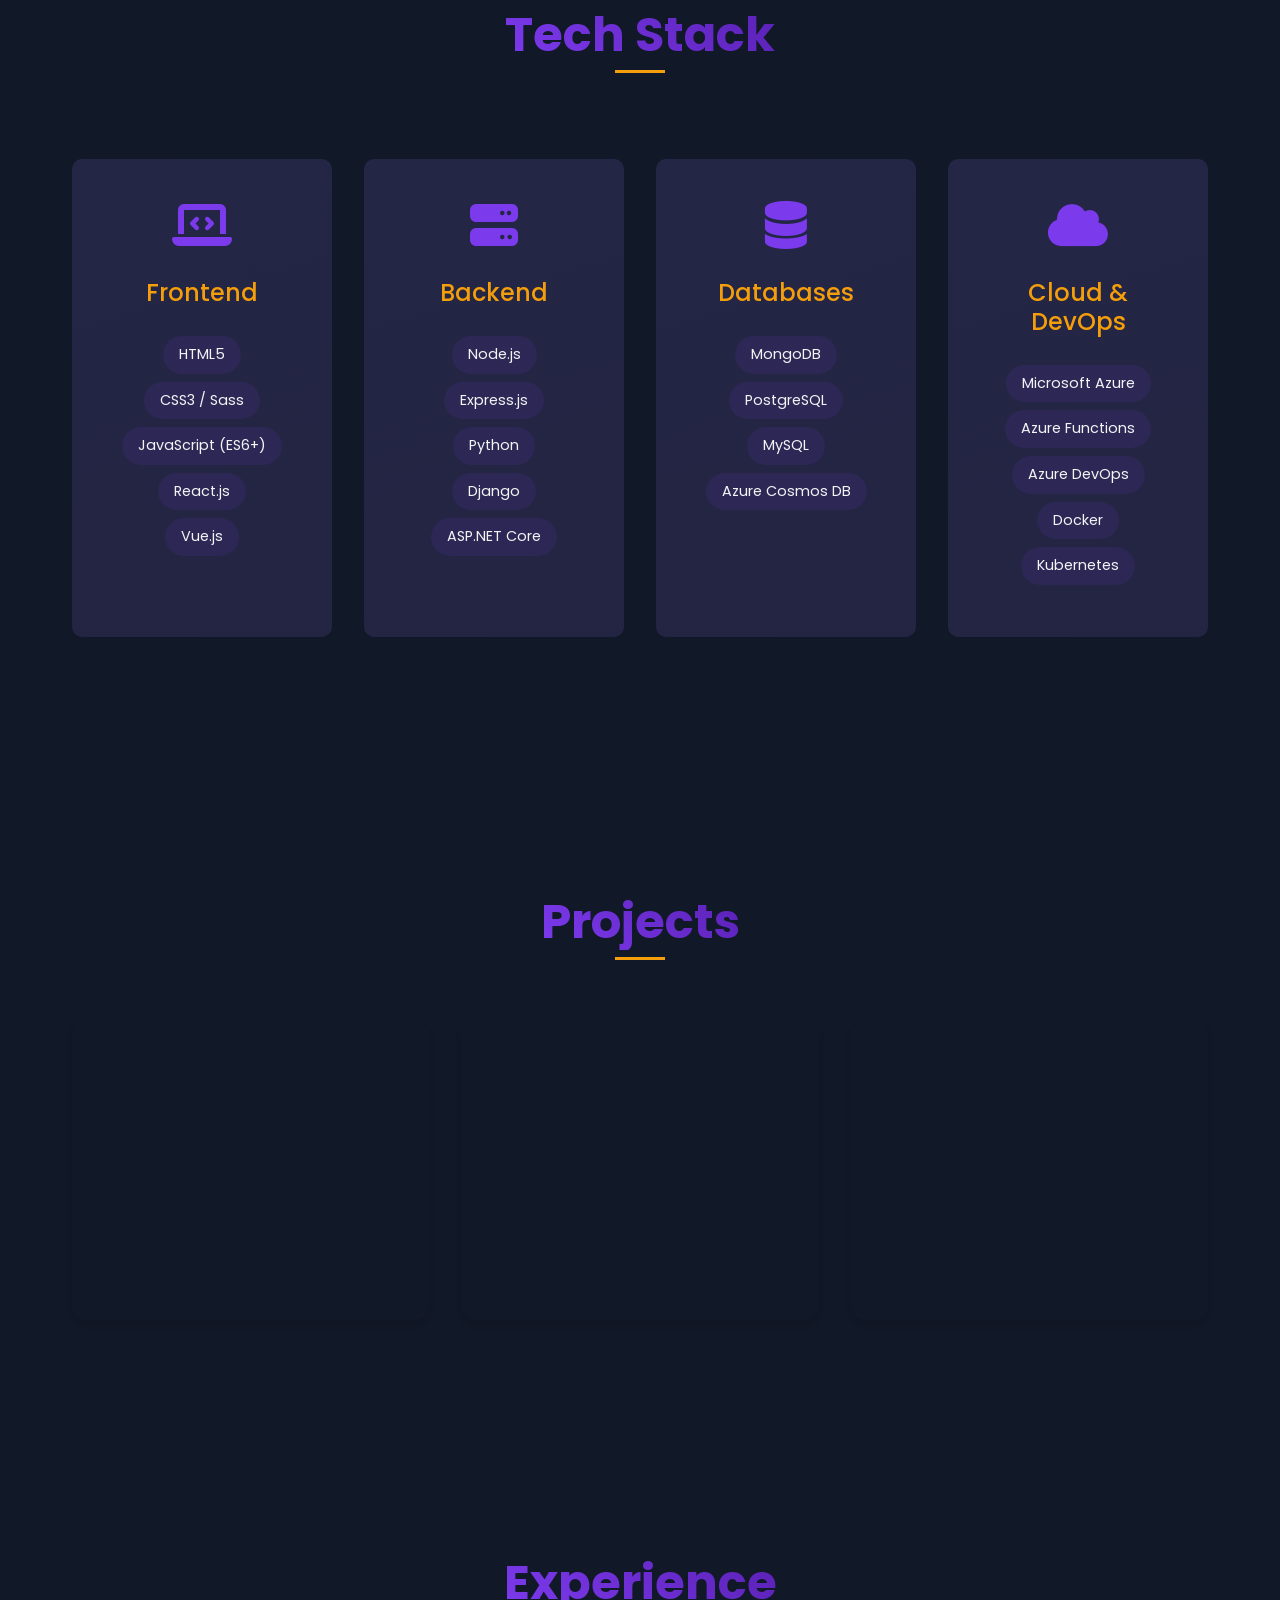
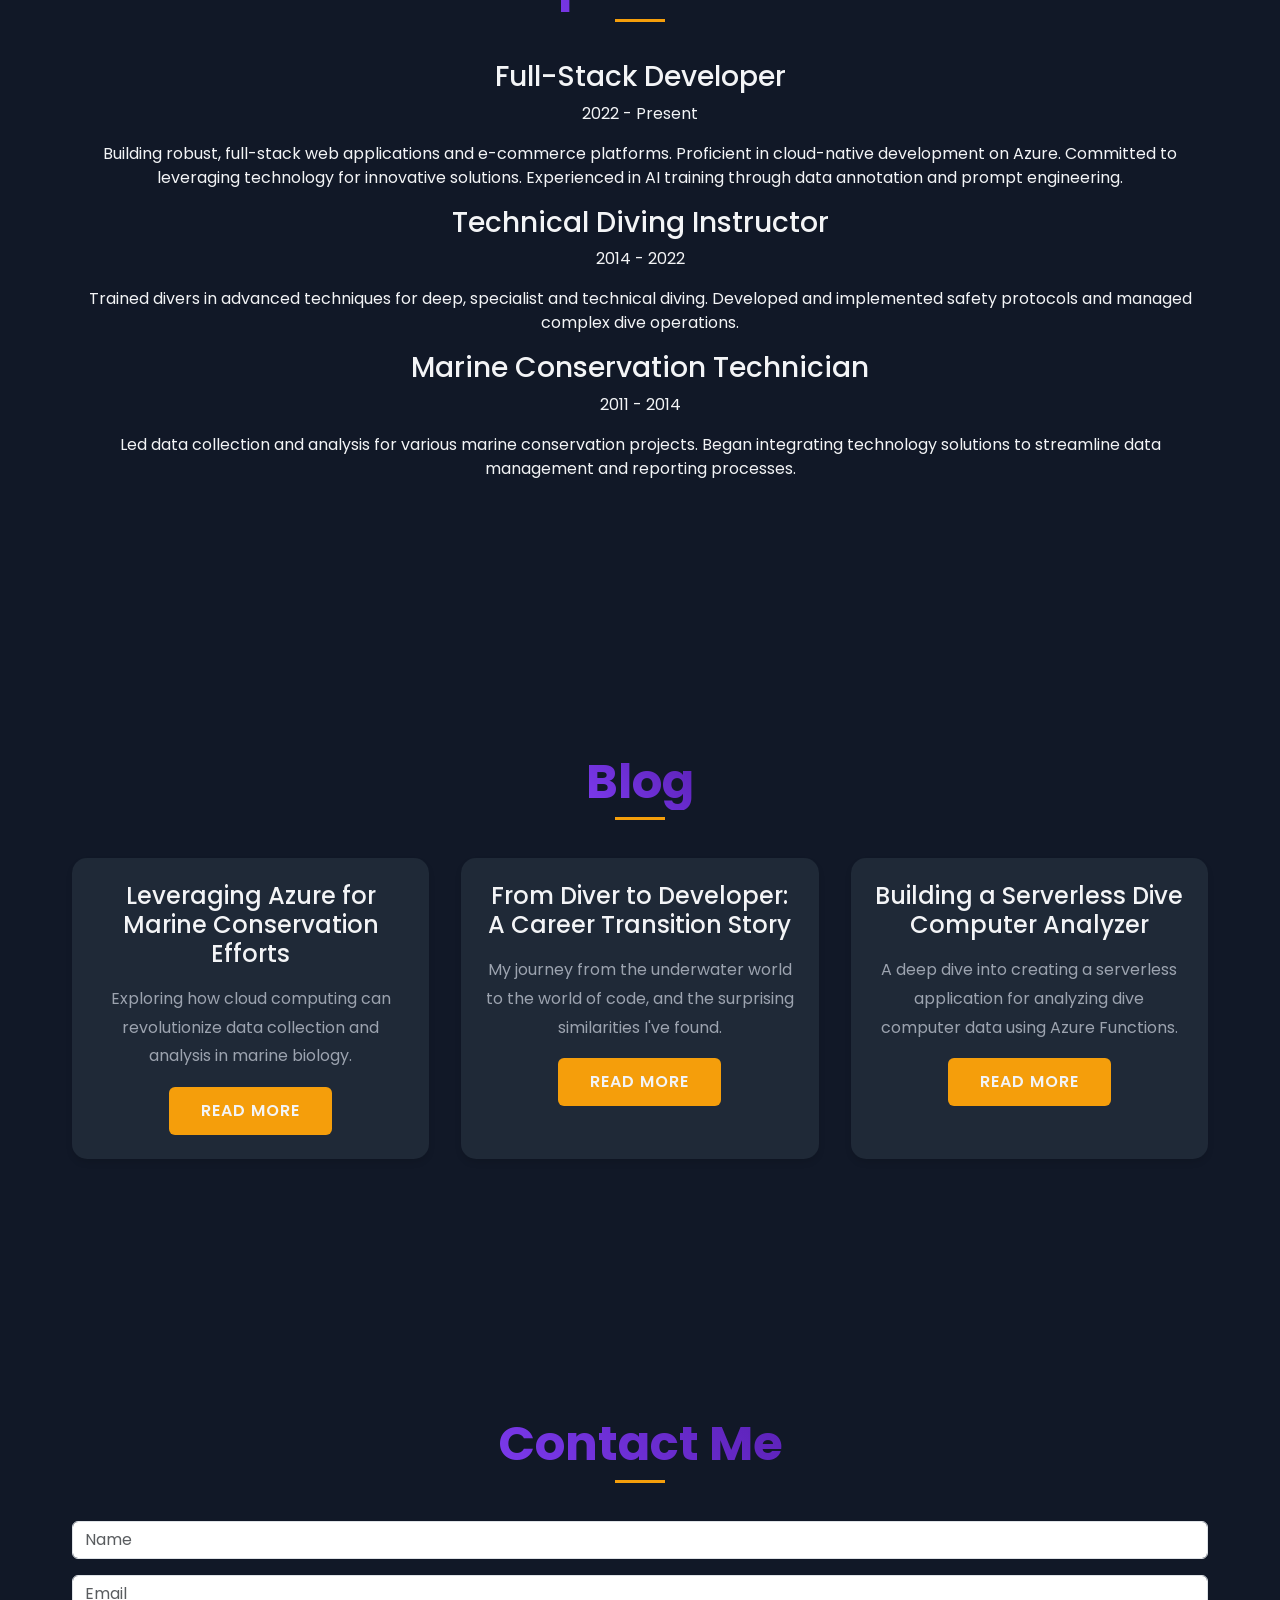
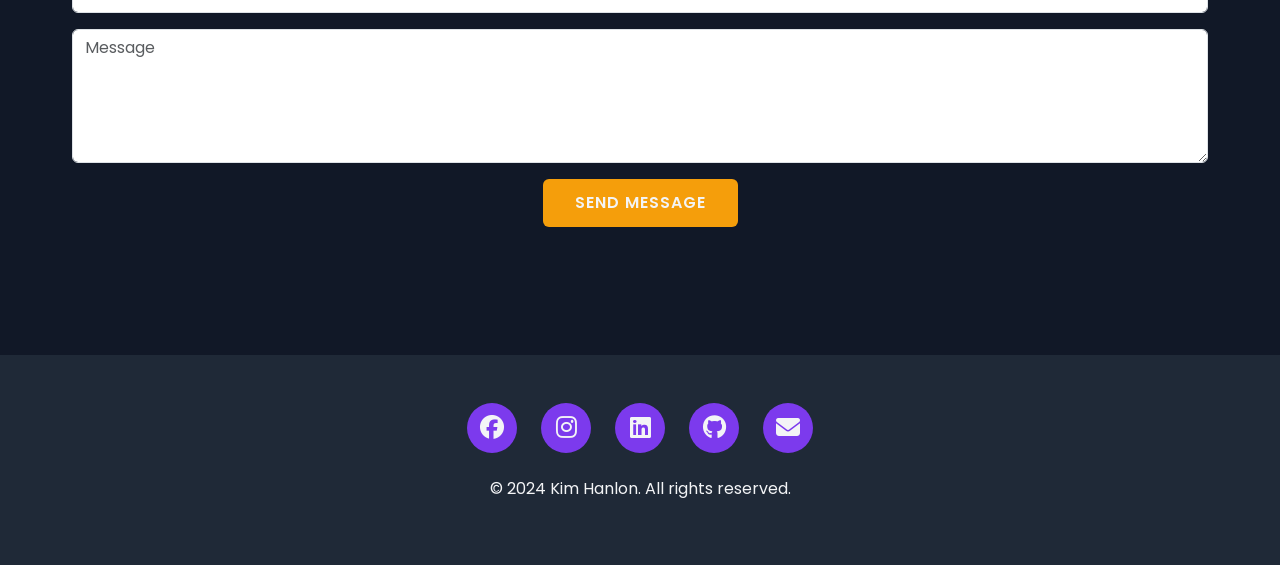
==== commit e18cc1fc: "Add first blog article, and add style to blog pages :sparkle: :lipstick:" ====
--- a/index.html
+++ b/index.html
@@ -233,12 +233,12 @@
           </div>
         </div>
         <div class="blog-card">
-          <div class="blog-image" style="background-image: url('from-diver-to-developer.jpg');"></div>
+          <div class="blog-image" style="background-image: url('media/scubacodercartoon.jpg');"></div>
           <div class="blog-content">
             <h3>From Diver to Developer: A Career Transition Story</h3>
             <p>My journey from the underwater world to the world of code, and the surprising similarities I've found.
             </p>
-            <a href="#" class="btn btn-primary">Read More</a>
+            <a href="diver2coder.html" class="btn btn-primary">Read More</a>
           </div>
         </div>
         <div class="blog-card">
--- a/assets/css/style.css
+++ b/assets/css/style.css
@@ -431,6 +431,129 @@
   color: #9ca3af;
 }
 
+.blog-post {
+  padding-top: 100px;
+  /* Adjust based on your navbar height */
+  padding-bottom: 50px;
+}
+
+.blog-header {
+  text-align: center;
+  margin-bottom: 2rem;
+}
+
+.blog-header h1 {
+  font-size: 3rem;
+  font-weight: 700;
+  background: linear-gradient(45deg, var(--primary-color), var(--secondary-color));
+  -webkit-background-clip: text;
+  -webkit-text-fill-color: transparent;
+  margin-bottom: 1rem;
+}
+
+.blog-meta {
+  color: var(--text-color);
+  font-size: 0.9rem;
+}
+
+.blog-meta span {
+  margin-right: 1rem;
+}
+
+.blog-image-card {
+  background-color: rgba(31, 41, 55, 0.8);
+  border-radius: 15px;
+  overflow: hidden;
+  margin-bottom: 2rem;
+  box-shadow: 0 4px 6px rgba(0, 0, 0, 0.1);
+  transition: transform 0.3s ease, box-shadow 0.3s ease;
+}
+
+.blog-image-card:hover {
+  transform: translateY(-5px);
+  box-shadow: 0 10px 20px rgba(0, 0, 0, 0.2);
+}
+
+.blog-image {
+  width: 100%;
+  height: auto;
+  display: block;
+}
+
+.blog-content {
+  max-width: 800px;
+  margin: 0 auto;
+  line-height: 1.8;
+}
+
+.blog-content h2 {
+  font-size: 2rem;
+  margin-top: 2rem;
+  margin-bottom: 1rem;
+}
+
+.blog-content ul,
+.blog-content ol {
+  margin-bottom: 1.5rem;
+  padding-left: 1.5rem;
+}
+
+.blog-content li {
+  margin-bottom: 0.5rem;
+}
+
+
+.reading-time {
+  margin-left: 1rem;
+  font-style: italic;
+}
+
+.table-of-contents {
+  background-color: rgba(31, 41, 55, 0.8);
+  border-radius: 10px;
+  padding: 1rem;
+  margin-bottom: 2rem;
+}
+
+.table-of-contents h3 {
+  font-size: 1.5rem;
+  margin-bottom: 1rem;
+}
+
+.table-of-contents ul {
+  list-style-type: none;
+  padding-left: 0;
+}
+
+.table-of-contents li {
+  margin-bottom: 0.5rem;
+}
+
+.table-of-contents a {
+  color: var(--text-color);
+  text-decoration: none;
+  transition: color 0.3s ease;
+}
+
+.table-of-contents a:hover {
+  color: var(--primary-color);
+}
+
+.blog-content h2 {
+  scroll-margin-top: 80px;
+  /* Adjust based on your navbar height */
+}
+
+@media (max-width: 768px) {
+  .blog-header h1 {
+    font-size: 2.5rem;
+  }
+
+  .blog-content h2 {
+    font-size: 1.8rem;
+  }
+}
+
 /* Button styles */
 .btn-primary {
   background-color: var(--accent-color);
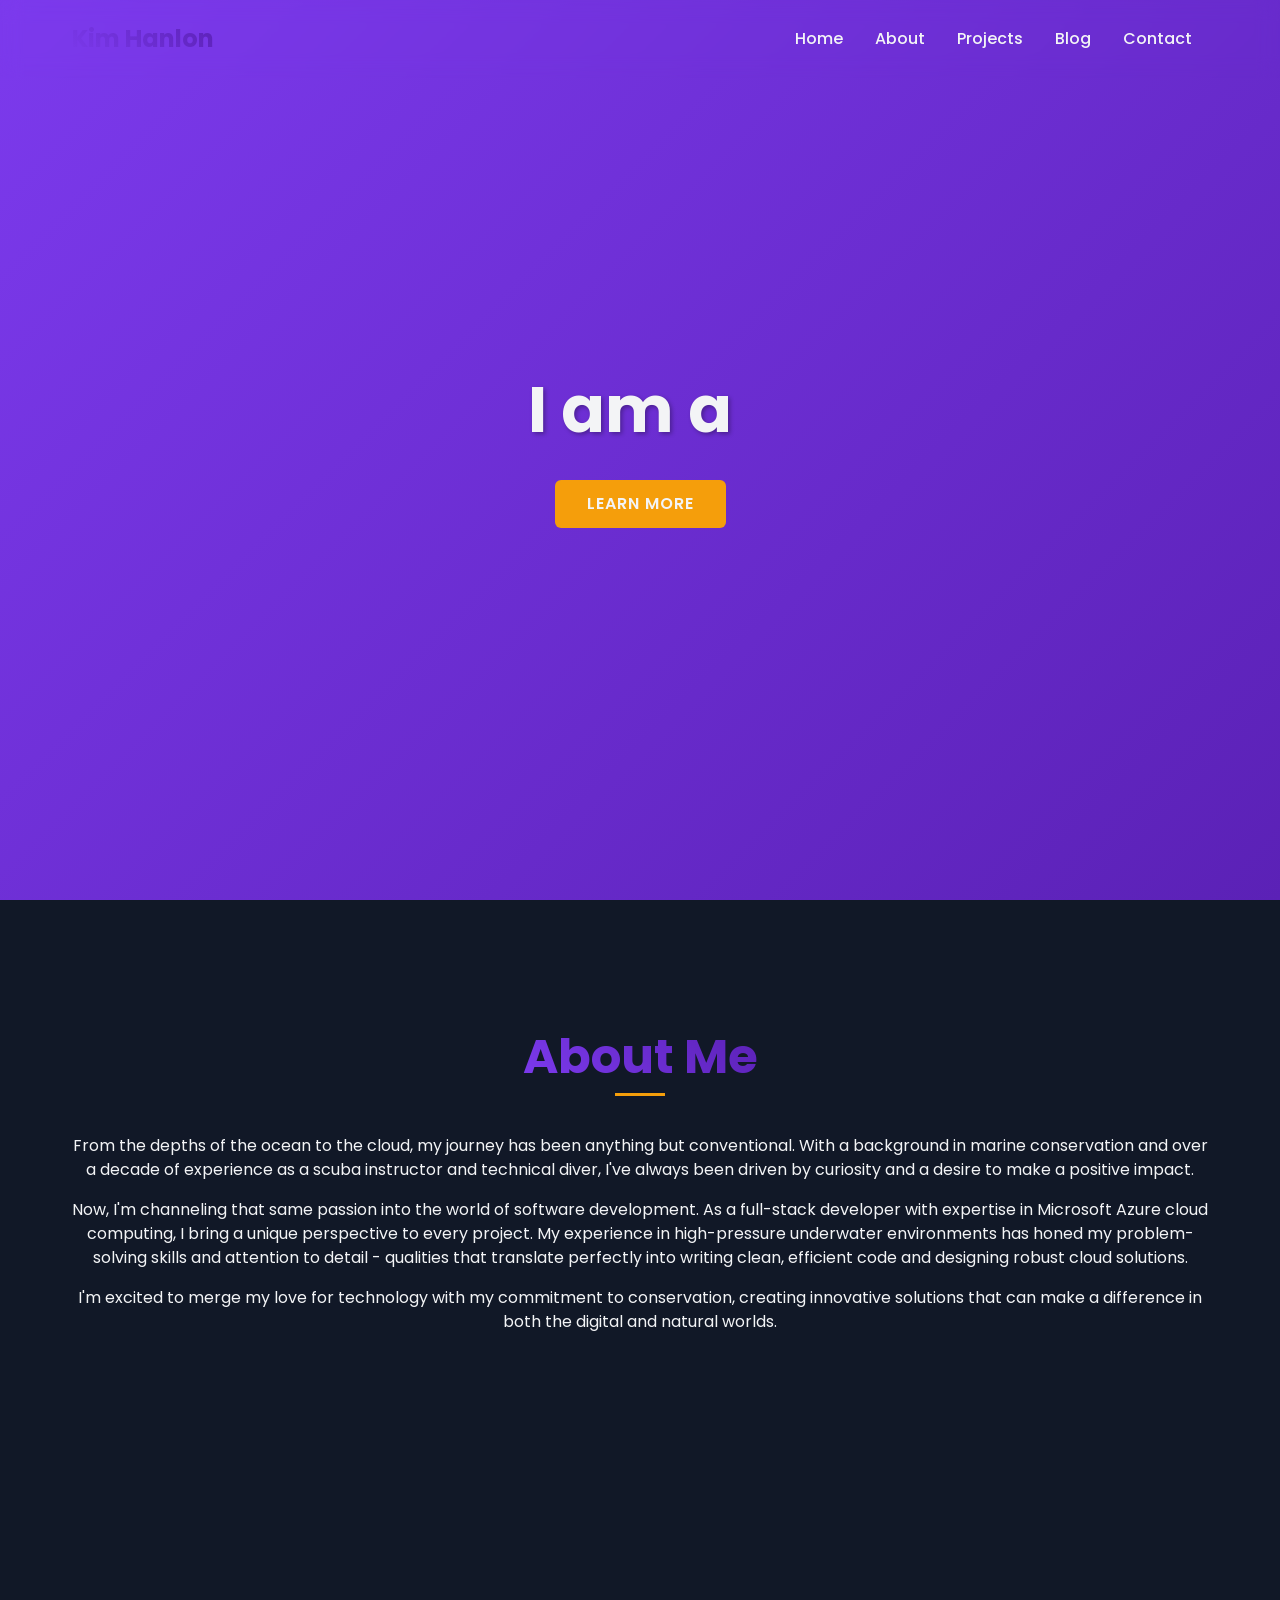
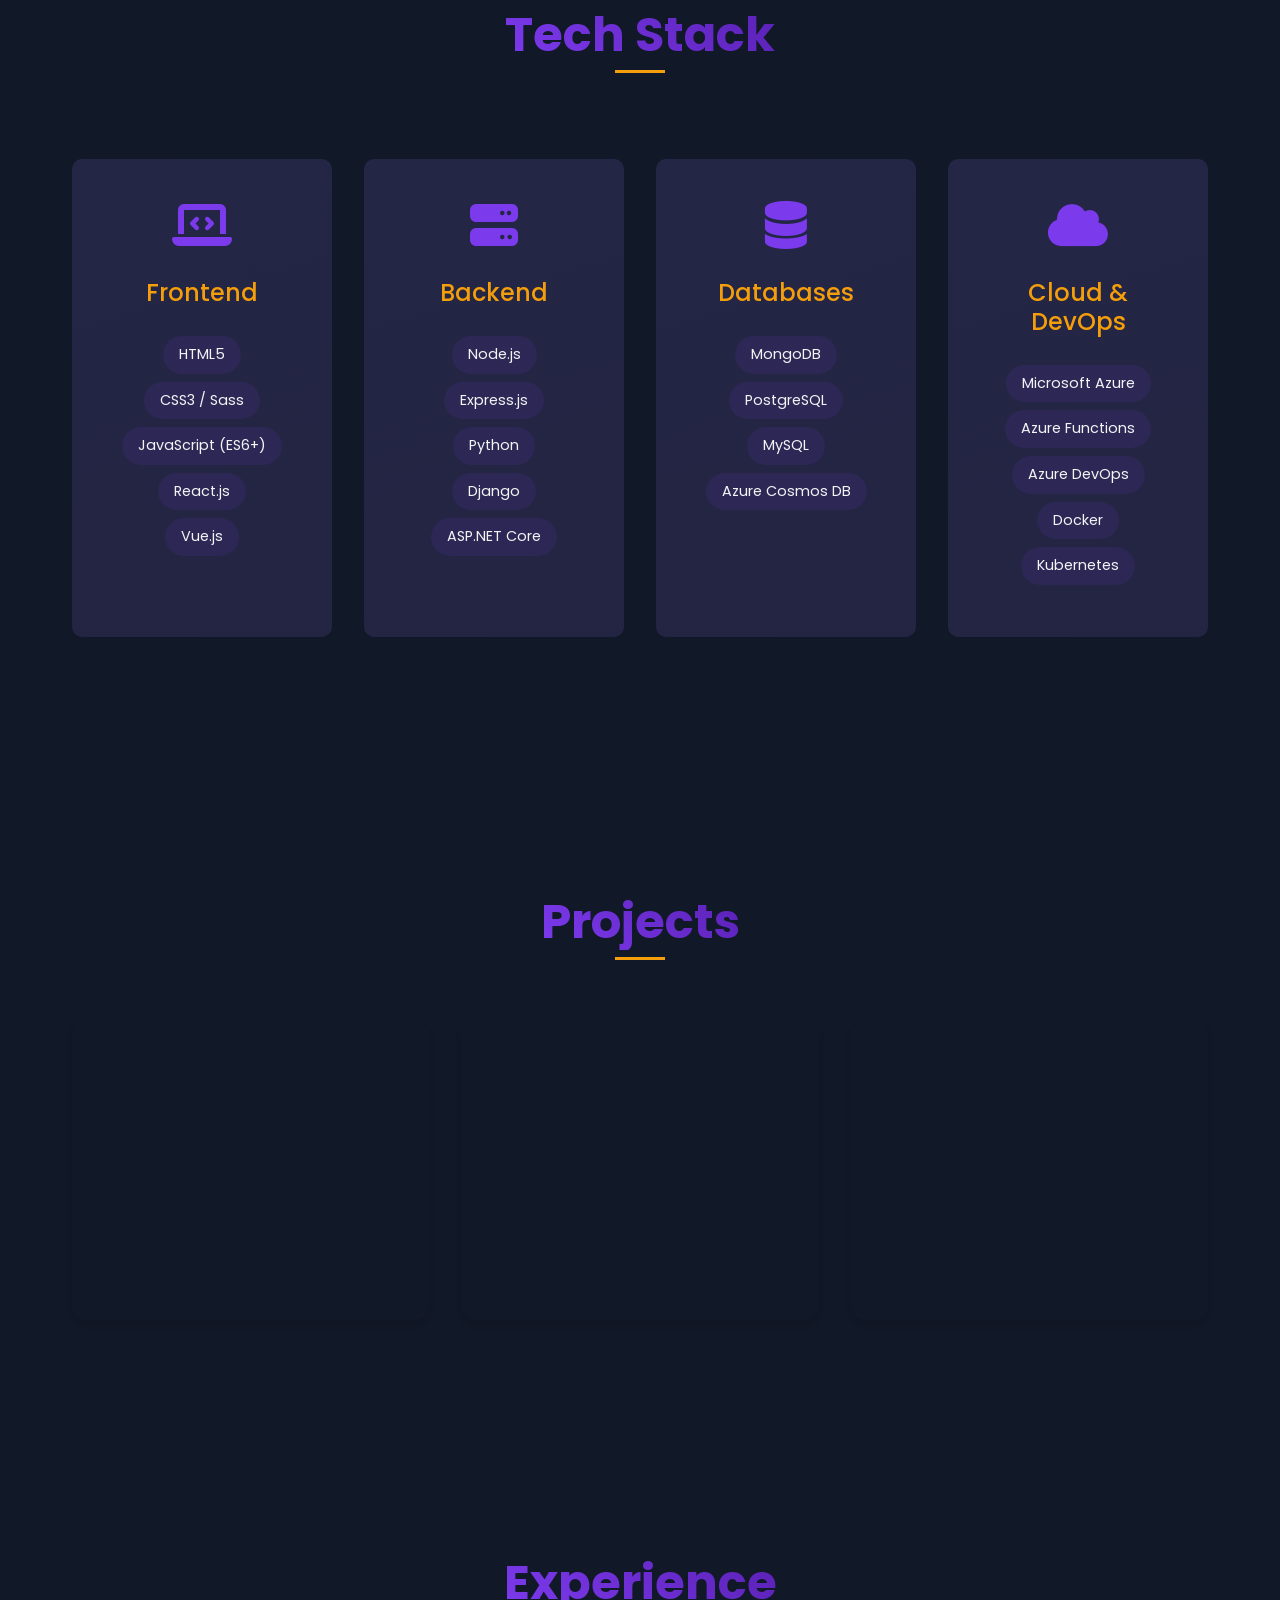
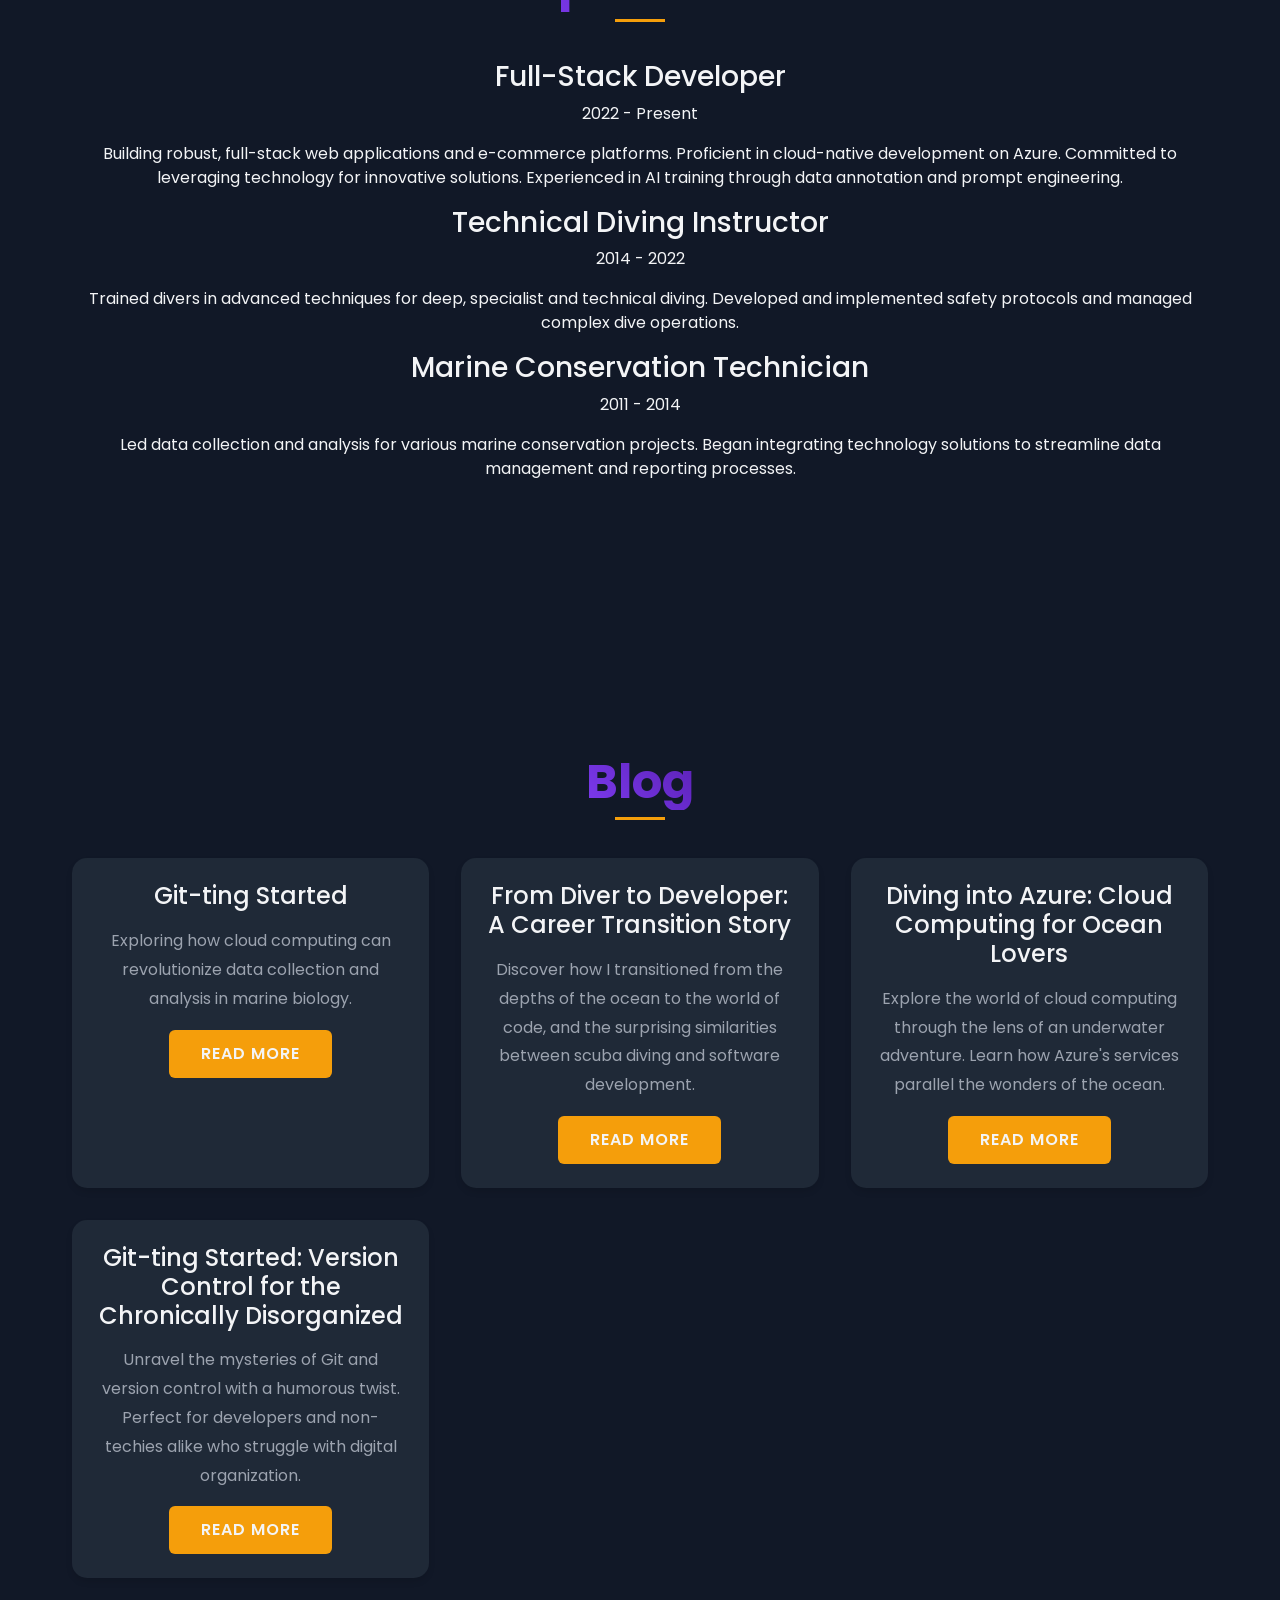
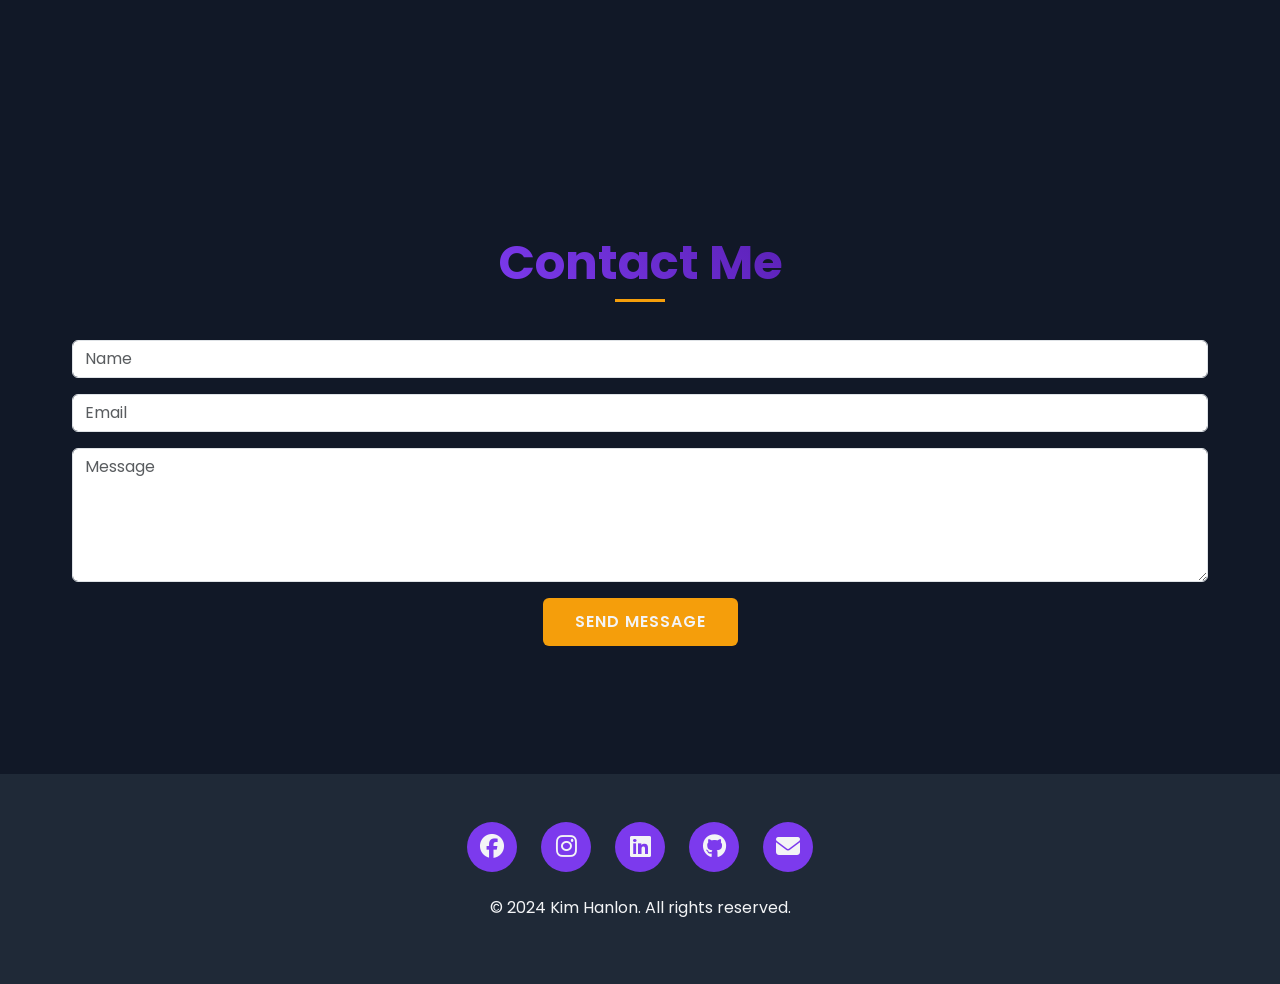
==== commit 77c3eb65: "Add article details to blog section :lipstick:" ====
--- a/index.html
+++ b/index.html
@@ -224,34 +224,50 @@
     <div class="container">
       <h2>Blog</h2>
       <div class="blog-grid">
-        <div class="blog-card">
+        <!-- <div class="blog-card">
           <div class="blog-image" style="background-image: url('azure-for-conservation.jpg');"></div>
           <div class="blog-content">
             <h3>Leveraging Azure for Marine Conservation Efforts</h3>
             <p>Exploring how cloud computing can revolutionize data collection and analysis in marine biology.</p>
             <a href="#" class="btn btn-primary">Read More</a>
           </div>
+        </div> -->
+        <div class="blog-card">
+          <div class="blog-image" style="background-image: url('media/messydesk.jpg');"></div>
+          <div class="blog-content">
+            <h3>Git-ting Started</h3>
+            <p>Exploring how cloud computing can revolutionize data collection and analysis in marine biology.</p>
+            <a href="#" class="btn btn-primary">Read More</a>
+          </div>
         </div>
         <div class="blog-card">
           <div class="blog-image" style="background-image: url('media/scubacodercartoon.jpg');"></div>
           <div class="blog-content">
             <h3>From Diver to Developer: A Career Transition Story</h3>
-            <p>My journey from the underwater world to the world of code, and the surprising similarities I've found.
-            </p>
+            <p>Discover how I transitioned from the depths of the ocean to the world of code, and the surprising
+              similarities between scuba diving and software development.</p>
             <a href="diver2coder.html" class="btn btn-primary">Read More</a>
           </div>
         </div>
         <div class="blog-card">
-          <div class="blog-image" style="background-image: url('serverless-dive-computers.jpg');"></div>
-          <div class="blog-content">
-            <h3>Building a Serverless Dive Computer Analyzer</h3>
-            <p>A deep dive into creating a serverless application for analyzing dive computer data using Azure
-              Functions.</p>
-            <a href="#" class="btn btn-primary">Read More</a>
-          </div>
-        </div>
-      </div>
-    </div>
+          <div class="blog-image" style="background-image: url('assets/images/azure-underwater.jpg');"></div>
+          <div class="blog-content">
+            <h3>Diving into Azure: Cloud Computing for Ocean Lovers</h3>
+            <p>Explore the world of cloud computing through the lens of an underwater adventure. Learn how Azure's
+              services parallel the wonders of the ocean.</p>
+            <a href="divingintoazure.html" class="btn btn-primary">Read More</a>
+          </div>
+        </div>
+        <div class="blog-card">
+          <div class="blog-image" style="background-image: url('assets/images/git-organization.jpg');"></div>
+          <div class="blog-content">
+            <h3>Git-ting Started: Version Control for the Chronically Disorganized</h3>
+            <p>Unravel the mysteries of Git and version control with a humorous twist. Perfect for developers and
+              non-techies alike who struggle with digital organization.</p>
+            <a href="gittingstarted.html" class="btn btn-primary">Read More</a>
+          </div>
+        </div>
+      </div>
   </section>
 
   <section id="contact" class="section">
--- a/assets/css/style.css
+++ b/assets/css/style.css
@@ -554,6 +554,21 @@
   }
 }
 
+#blogCarousel .carousel-item {
+  padding: 20px;
+}
+
+#blogCarousel .carousel-control-prev,
+#blogCarousel .carousel-control-next {
+  width: 5%;
+}
+
+#blogCarousel .carousel-control-prev-icon,
+#blogCarousel .carousel-control-next-icon {
+  background-color: var(--primary-color);
+  border-radius: 50%;
+}
+
 /* Button styles */
 .btn-primary {
   background-color: var(--accent-color);
